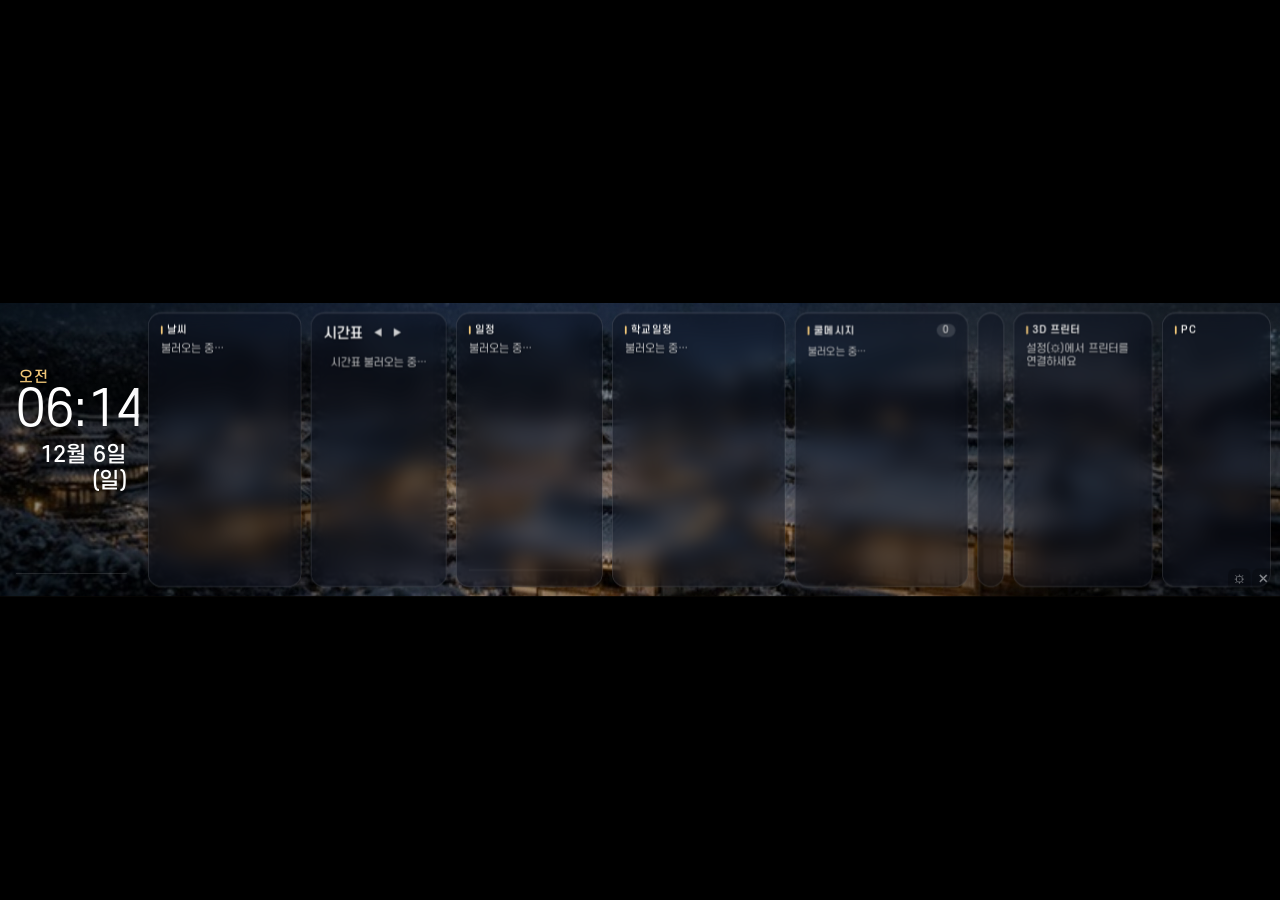
==== web/index.html @ 351d7e96 "프린터 알림: 창 전체 깜빡임 Co-Authored-By: Claude Opus 5.5 <noreply@anthropic.com> Claude-Session: https://cla" ====
<!doctype html>
<html lang="ko">
<head>
<meta charset="utf-8">
<title>LESOWN Dashboard</title>
<link rel="icon" href="icon.png">
<style>
  :root {
    /* 월별 테마 색은 JS가 덮어쓴다 (기본: 가을) */
    --accent: #f4a259; --accent2: #e76f51;
    --text: #ffffff; --muted: rgba(255, 255, 255, .80); --line: rgba(255, 255, 255, .16);
    --glass: rgba(24, 16, 10, .50); --glass-strong: rgba(24, 16, 10, .58);
    --ok: #9ad37b; --warn: #f6c453; --bad: #ef7b6b;
  }
  @font-face { font-family: "SCDream"; src: url("fonts/S-CoreDream-3Light.woff") format("woff"); font-weight: 100 300; }
  @font-face { font-family: "SCDream"; src: url("fonts/S-CoreDream-4Regular.woff") format("woff"); font-weight: 400; }
  @font-face { font-family: "SCDream"; src: url("fonts/S-CoreDream-5Medium.woff") format("woff"); font-weight: 500 900; }
  * { box-sizing: border-box; margin: 0; padding: 0; }
  html, body { width: 100%; height: 100%; overflow: hidden; background: #000; color: var(--text);
    font-family: "SCDream", "Malgun Gothic", sans-serif; user-select: none; }
  #stage { position: absolute; left: 0; top: 0; width: 1920px; height: 440px; overflow: hidden; background: #1a120c; transform-origin: 0 0; }
  /* 세로 모드 (440×1920): 패널을 위에서 아래로 */
  body.portrait #stage { width: 440px; height: 1920px; }
  body.portrait #root { flex-direction: column; height: 1920px; }
  body.portrait #clock { padding: 24px 16px 52px; --w: 420; }
  body.portrait #tt { --w: 640; }
  body.portrait #bg::after { background: linear-gradient(180deg, rgba(0,0,0,.45), rgba(0,0,0,.15) 40%, rgba(0,0,0,.15) 60%, rgba(0,0,0,.45)); }
  #bg { position: absolute; inset: 0; background-size: cover; background-position: center; transition: opacity 1.2s, filter 90s linear; }
  #bg::after { content: ""; position: absolute; inset: 0;
    background: linear-gradient(90deg, rgba(0,0,0,.45), rgba(0,0,0,.15) 40%, rgba(0,0,0,.15) 60%, rgba(0,0,0,.45)); }
  #root { position: relative; display: flex; height: 440px; padding: 14px; gap: 14px; }
  #root > .panel { flex: var(--w, 1) 1 0; container-type: inline-size; }
  #clock { --w: 330; } #weather { --w: 380; } #tt { --w: 330; } #eventsPanel { --w: 360; } #school { --w: 440; } #msg { --w: 440; } #msg.empty { --w: 150; } #apps { --w: 40; flex-grow: 0 !important; flex-basis: 40px !important; padding: 6px 0 30px !important; } #pc { --w: 248; } #printer { --w: 340; }
  #root > .panel.off, #root > .panel.nott { display: none; }
  /* 우상단 고정 버튼 (설정·종료) */
  #topbar { position: absolute; bottom: 8px; right: 8px; z-index: 6; display: flex; gap: 2px; }
  #topbar button { all: unset; cursor: pointer; width: 34px; height: 34px; text-align: center; line-height: 34px; border-radius: 10px;
    font-size: 17px; color: var(--text); background: rgba(0,0,0,.45); opacity: .5; }
  #topbar button:hover { opacity: 1; background: rgba(0,0,0,.6); }
  #topbar #closeBtn:hover { color: var(--bad); }
  body.detail #topbar { display: none; }
  /* 시계 아래 PC 한 줄 */
  #pcMini { position: absolute; left: 10px; right: 18px; bottom: 12px; padding-top: 8px; border-top: 1px solid var(--line); font-size: 15px; color: var(--muted); display: flex; gap: 12px;
    white-space: nowrap; overflow: hidden; cursor: pointer; font-variant-numeric: tabular-nums; }
  #pcMini b { color: var(--text); font-weight: 500; }
  /* 메시지 패널 */
  #msgList { flex: 1; min-height: 0; overflow: hidden; }
  .mi { padding: 8px 0 8px 14px; border-bottom: 1px solid var(--line); position: relative; }
  .mi.read { opacity: .6; }
  .mi.unread::before { content: ''; position: absolute; left: 0; top: 16px; width: 7px; height: 7px; border-radius: 50%; background: var(--accent); box-shadow: 0 0 8px var(--accent); }
  .mi .h { display: flex; justify-content: space-between; font-size: 14px; color: var(--muted); }
  .mi .h b { color: var(--accent); font-weight: 500; overflow: hidden; text-overflow: ellipsis; white-space: nowrap; min-width: 0; margin-right: 8px; }
  .mi .h span { flex: none; }
  .mi .b { font-size: 18px; margin-top: 2px; overflow: hidden; display: -webkit-box; -webkit-line-clamp: 2; -webkit-box-orient: vertical; }
  .badge { background: var(--accent); color: #1a120c; border-radius: 999px; padding: 1px 9px; font-size: 14px; font-weight: 600; }
  .badge.zero { background: rgba(255,255,255,.14); color: var(--muted); }
  #msgEmpty { color: var(--muted); font-size: 15px; line-height: 1.6; }
  /* 바로가기: 가는 세로 띠에 아이콘만 */
  #appsList { flex: 1; display: flex; flex-direction: column; justify-content: space-evenly; align-items: center; gap: 2px; }
  #appsList button { all: unset; cursor: pointer; width: 36px; height: 36px; border-radius: 10px; display: grid; place-items: center; position: relative;
    transition: transform .15s, background .15s; }
  #appsList button:hover { background: rgba(255,255,255,.12); }
  #appsList button:active { transform: scale(.9); }
  #appsList button.miss { opacity: .35; }
  #appsList img { width: 30px; height: 30px; image-rendering: auto; filter: drop-shadow(0 2px 4px rgba(0,0,0,.35)); }
  #appsList .badge2 { width: 30px; height: 30px; border-radius: 8px; display: grid; place-items: center; font-size: 15px; font-weight: 600;
    box-shadow: 0 2px 6px rgba(0,0,0,.35); }
  #appsList button.go::after { content: ""; position: absolute; inset: 4px; border-radius: 12px; border: 2px solid var(--accent); opacity: 0; animation: appgo .7s ease-out; }
  @keyframes appgo { 0% { opacity: 1; transform: scale(.8); } 100% { opacity: 0; transform: scale(1.15); } }
  body.portrait #apps { flex-basis: 40px !important; padding: 0 14px !important; }
  body.portrait #appsList { flex-direction: row; }
  #appToast { position: absolute; left: 50%; bottom: 18px; transform: translateX(-50%); z-index: 61; background: rgba(20,14,10,.9); color: var(--text);
    border: 1px solid var(--line); border-radius: 10px; padding: 8px 16px; font-size: 17px; display: none; }
  #appToast.on { display: block; }
  #root > .panel { transition: flex-grow .6s ease; }
  /* 안읽은 쪽지가 없으면 좁게: 봉투 아이콘과 '없음'만 */
  #msg.empty #msgList { display: flex; align-items: center; justify-content: center; }
  #msg.empty #msgEmpty { text-align: center; font-size: 16px; }
  #msg.empty #msgEmpty .ic { display: block; font-size: 40px; opacity: .5; margin-bottom: 6px; }
  #msg.empty #msgBadge { display: none; }
  .panel { background: var(--glass); backdrop-filter: blur(14px) saturate(120%); -webkit-backdrop-filter: blur(14px) saturate(120%);
    border: 1px solid var(--line); border-radius: 20px; padding: 16px 18px; overflow: hidden; box-shadow: inset 0 1px 0 rgba(255,255,255,.10), 0 10px 32px rgba(0,0,0,.28);
    display: flex; flex-direction: column; min-width: 0; text-shadow: 0 1px 2px rgba(0,0,0,.45); }
  .ptitle { font-size: 17px; color: var(--muted); letter-spacing: .08em; margin-bottom: 10px;
    display: flex; justify-content: space-between; align-items: center; gap: 8px; white-space: nowrap; }
  .ptitle > :first-child { overflow: hidden; text-overflow: ellipsis; min-width: 0; flex: 0 1 auto; }
  .ptitle > :last-child { flex: none; }
  .ptitle .k { text-transform: uppercase; color: var(--text); font-weight: 500; padding-left: 10px; position: relative; }
  .ptitle .k::before { content: ''; position: absolute; left: 0; top: 3px; bottom: 3px; width: 3px; border-radius: 2px; background: var(--accent); }
  .err { color: var(--warn); font-size: 18px; line-height: 1.5; }
  .muted { color: var(--muted); }

  /* 시계 — 패널 없이 배경 위에 */
  #clock { background: none; border: 0; box-shadow: none; backdrop-filter: none; -webkit-backdrop-filter: none;
    justify-content: center; padding: 10px 18px 52px 10px; text-shadow: 0 2px 18px rgba(0,0,0,.55); }
  #ampm { font-size: 22px; color: var(--accent); font-weight: 500; letter-spacing: .12em; margin: 4px 0 2px 4px; }
  #time { font-size: 120px; font-weight: 400; line-height: .95; letter-spacing: -1px; white-space: nowrap; font-variant-numeric: tabular-nums; text-shadow: 0 3px 24px rgba(0,0,0,.75), 0 1px 2px rgba(0,0,0,.6); }
  #time span { font-size: 30px; font-weight: 400; color: var(--accent); margin-left: 8px; letter-spacing: 0; }
  #dayBar { margin-top: 10px; height: 4px; border-radius: 2px; background: rgba(255,255,255,.14); overflow: hidden; width: 86%; margin-left: auto; }
  #dayBar i { display: block; height: 100%; width: 0; background: linear-gradient(90deg, var(--accent), #fff3); transition: width 1s linear; }
  #dayTxt { font-size: 15px; color: var(--muted); margin-top: 5px; text-align: right; }
  #date { font-size: 32px; margin-top: 14px; font-weight: 500; text-align: right; }

  /* 날씨 */
  .wnow { display: flex; align-items: center; gap: 14px; }
  .wicon { font-size: 74px; line-height: 1; filter: drop-shadow(0 4px 10px rgba(0,0,0,.3)); }
  .wtemp { font-size: 76px; font-weight: 300; letter-spacing: -2px; }
  .wdesc { font-size: 18px; color: var(--muted); line-height: 1.6; white-space: nowrap; }
  .wdesc b { color: var(--text); font-weight: 600; font-size: 23px; }
  .wmeta { display: grid; grid-template-columns: repeat(4, 1fr); gap: 6px; margin: 8px 0 6px; }
  .wmeta div { background: rgba(255,255,255,.06); border-radius: 10px; padding: 6px 4px; text-align: center; font-size: 15px; color: var(--muted); }
  .wmeta b { display: block; color: var(--text); font-size: 19px; font-weight: 600; margin-top: 2px; }
  .hourly { display: grid; grid-template-columns: repeat(6, 1fr); text-align: center; font-size: 17px; color: var(--muted);
    padding: 8px 0 10px; border-top: 1px solid var(--line); row-gap: 2px; }
  .hourly .i { font-size: 25px; margin: 3px 0; }
  .hourly .t { color: var(--text); font-size: 19px; }
  .hourly .pn { color: #8ac4ff; font-size: 14px; line-height: 1; margin-top: 2px; }
  #printer .prcamw { position: relative; border-radius: 12px; overflow: hidden; background: rgba(0,0,0,.35); aspect-ratio: 16 / 9; margin-bottom: 8px; }
  #printer img.prcam { width: 100%; height: 100%; object-fit: cover; display: block; }
  #printer img.prcam:not([src]) { visibility: hidden; }
  .prcamwait { position: absolute; inset: 0; display: grid; place-items: center; color: var(--muted); font-size: 15px; text-align: center; padding: 8px; }
  #printer.nocam { --w: 250; }
  #printer.nocam #prbody { flex: 1; min-height: 0; display: flex; flex-direction: column; align-items: center; text-align: center; gap: 4px; }
  .prn { font-size: 17px; line-height: 1.3; max-width: 100%; display: -webkit-box; -webkit-line-clamp: 2; -webkit-box-orient: vertical; overflow: hidden; word-break: keep-all; min-height: 2.6em; }
  .prring { position: relative; width: 150px; height: 150px; margin: 2px 0; flex: none; }
  .prring svg { width: 100%; height: 100%; transform: rotate(-90deg); }
  .prring circle { fill: none; stroke-width: 11; }
  .prring .bg { stroke: rgba(255,255,255,.12); }
  .prring .fg { stroke: var(--accent); stroke-linecap: round; transition: stroke-dashoffset 1s ease; filter: drop-shadow(0 0 6px var(--accent)); }
  .prring .fg.pause { stroke: var(--muted); filter: none; }
  .prring .c { position: absolute; inset: 0; display: flex; flex-direction: column; align-items: center; justify-content: center; }
  .prring .c b { font-size: 44px; font-weight: 600; line-height: 1; } .prring .c b span { font-size: 20px; margin-left: 2px; color: var(--muted); }
  .prring .c i { font-style: normal; font-size: 14px; color: var(--muted); margin-top: 6px; }
  .prt { font-size: 16px; color: var(--muted); line-height: 1.25; } .prt b { font-size: 24px; color: var(--text); font-weight: 600; }
  .prt small { display: block; font-size: 14px; }
  .prn.perr { color: #f3b46b; font-size: 14px; }
  .prring .c em { font-style: normal; font-size: 24px; color: var(--muted); }
  .prst { display: inline-flex; align-items: center; gap: 6px; font-size: 15px; padding: 3px 12px; border-radius: 99px; background: rgba(255,255,255,.08); color: var(--text); }
  .prst i { width: 8px; height: 8px; border-radius: 50%; background: var(--muted); }
  .prst.running i { background: #6fd48a; box-shadow: 0 0 8px #6fd48a; animation: prpulse 1.6s ease-in-out infinite; }
  .prst.pause i { background: #f3c04f; } .prst.failed i { background: #ef7b6b; } .prst.finish i { background: var(--accent); }
  @keyframes prpulse { 50% { opacity: .35; } }
  .prchips { display: flex; gap: 6px; width: 100%; margin-top: auto; }
  .prchips span { flex: 1; background: rgba(255,255,255,.07); border: 1px solid var(--line); border-radius: 10px; padding: 5px 4px; font-size: 13px; color: var(--muted); display: flex; flex-direction: column; }
  .prchips b { font-size: 19px; color: var(--text); font-weight: 600; } .prchips small { font-size: 12px; color: var(--muted); font-weight: 400; }
  .prname { font-size: 17px; white-space: nowrap; overflow: hidden; text-overflow: ellipsis; }
  .prbar { height: 8px; border-radius: 4px; background: rgba(255,255,255,.12); overflow: hidden; margin: 6px 0; }
  .prbar i { display: block; height: 100%; background: var(--accent); }
  .prline { font-size: 17px; color: var(--muted); } .prline b { color: var(--text); font-size: 22px; }
  .prtemp { font-size: 15px; color: var(--muted); margin-top: 4px; } .prtemp b { color: var(--text); }
  .wrain { margin: 4px 0; padding: 9px 10px; border-radius: 12px; background: rgba(90,160,255,.18); border: 1px solid rgba(138,196,255,.45);
    color: #cfe6ff; font-size: 20px; font-weight: 700; text-align: center; white-space: nowrap; overflow: hidden; text-overflow: ellipsis; }
  .hourly .pb { height: 3px; margin: 6px 10px 0; border-radius: 2px; background: rgba(255,255,255,.10); overflow: hidden; }
  .hourly .pb i { display: block; height: 100%; background: #8ac4ff; }
  .sun { display: flex; justify-content: space-between; font-size: 15px; color: var(--muted); padding: 6px 2px 0; }
  .sun b { color: var(--text); font-weight: 500; }
  .daily { display: grid; grid-template-columns: repeat(7, 1fr); gap: 2px; text-align: center; font-size: 15px; line-height: 1.3; padding-top: 8px; border-top: 1px solid var(--line); color: var(--muted); }
  .daily .i { font-size: 20px; margin: 2px 0; }
  .daily .tt { font-size: 14px; white-space: nowrap; letter-spacing: -.3px; }
  .daily .pp { display: none; }
  .hi { color: #ffb38a; } .lo { color: #a9cdf5; } .pp { color: var(--muted); font-size: 14px; }

  /* 시간표 */
  #ttHead { display: flex; flex-wrap: wrap; align-items: center; gap: 4px 10px; margin-bottom: 8px; }
  #ttName { font-size: 23px; font-weight: 600; white-space: nowrap; overflow: hidden; text-overflow: ellipsis; flex: 0 1 auto; min-width: 0; }
  #ttNav { display: flex; align-items: center; gap: 2px; }
  #ttNav button { all: unset; cursor: pointer; font-size: 14px; color: var(--muted); width: 30px; height: 30px; text-align: center; line-height: 30px; border-radius: 8px; }
  #ttNav button:hover { background: rgba(255,255,255,.12); color: var(--text); }
  #ttNav button[hidden] { display: none; }
  #ttNav #ttToday { width: auto; padding: 0 10px; font-size: 15px; color: #1a120c; background: var(--accent); font-weight: 500; margin-left: 4px; }
  #ttWeek { font-size: 17px; color: var(--muted); white-space: nowrap; }
  #ttWeek.other { color: var(--accent); }
  #ttDays { flex-basis: 100%; display: flex; justify-content: space-between; gap: 2px; }
  #ttDays button { all: unset; cursor: pointer; font-size: 17px; width: 32px; height: 30px; text-align: center; line-height: 30px;
    border-radius: 8px; color: var(--muted); }
  #ttDays button.today { color: var(--accent); }
  #ttDays button.sel { background: rgba(255,255,255,.14); color: var(--text); font-weight: 600; }
  #ttList { display: grid; grid-template-rows: repeat(8, 1fr); gap: 4px; flex: 1; min-height: 0; }
  .slot { position: relative; border-radius: 9px; padding: 0 10px; background: rgba(255,255,255,.05); overflow: hidden; min-height: 0;
    border: 1px solid transparent; display: flex; flex-direction: row; align-items: center; gap: 10px; min-width: 0; }
  .slot .no { font-size: 15px; color: var(--muted); white-space: nowrap; flex: none; width: 44px; }
  .slot .no small { display: none; }
  .slot .sj { font-size: 21px; font-weight: 600; white-space: nowrap; overflow: hidden; text-overflow: ellipsis; flex: 1 1 auto; min-width: 0; }
  .slot .rm { font-size: 15px; color: var(--muted); white-space: nowrap; overflow: hidden; text-overflow: ellipsis; flex: 0 1 auto; max-width: 45%; margin-left: auto; }
  .slot.free .sj { color: var(--muted); font-weight: 400; font-size: 17px; }
  .slot.class { background: rgba(255,255,255,.10); }
  .slot.class .sj { color: var(--text); }
  .slot.event { background: rgba(243,216,181,.08); } .slot.event .sj { color: #f3d8b5; } .slot.event .rm { color: var(--accent); }
  .slot.proctor { background: rgba(255,255,255,.16); box-shadow: inset 3px 0 0 var(--accent); } .slot.proctor .sj { color: var(--text); font-weight: 500; } .slot.proctor .rm { color: var(--accent); }
  .slot.exam { background: rgba(255,255,255,.05); } .slot.exam .sj { color: var(--muted); } .slot.exam .rm { color: var(--muted); }
  .slot.holiday .sj { font-size: 17px; color: #f3b5a5; }
  .slot.duty, .slot.dangyeo, .slot.sub, .slot.swap { background: rgba(244,162,89,.16); }
  .slot.moved .sj { color: var(--muted); } .slot.moved .rm { color: var(--accent); }
  .slot.absent { background: rgba(239,123,107,.16); } .slot.absent .sj { font-size: 16px; }
  .slot.lunch { background: rgba(255,255,255,.03); }
  .slot.lunch.dutyon { background: rgba(244,162,89,.16); }
  .slot.now { border-color: var(--accent); box-shadow: 0 0 0 1px var(--accent) inset, 0 0 18px rgba(244,162,89,.25); }
  .slot .prog { position: absolute; left: 0; right: 0; bottom: 0; height: 3px; background: rgba(255,255,255,.08); }
  .slot .prog i { display: block; height: 100%; background: var(--accent); }
  .slot.class::before, .slot.sub::before { content: ""; position: absolute; left: 0; top: 6px; bottom: 6px; width: 3px; border-radius: 2px; background: var(--accent); opacity: .8; }
  .slot.class, .slot.sub { padding-left: 13px; }
  .slot.past { opacity: .62; }
  #ttFoot span { white-space: nowrap; overflow: hidden; text-overflow: ellipsis; }
  #ttFoot { margin-top: 6px; font-size: 15px; align-items: center; overflow: hidden; color: var(--muted); display: flex; gap: 12px; min-height: 18px; }
  #ttFoot .live { color: var(--accent); font-weight: 600; }
  #ttPick { flex: 1; display: flex; flex-direction: column; gap: 10px; justify-content: center; align-items: center; }
  #ttPick select { font-size: 20px; padding: 6px 10px; border-radius: 8px; background: rgba(0,0,0,.4); color: var(--text); border: 1px solid var(--line); }

  /* 일정 */
  #events, #schoolList { overflow: hidden; flex: 1; min-height: 0; }
  .day { font-size: 15px; color: var(--accent); margin: 10px 0 2px; font-weight: 600; letter-spacing: .05em; }
  .day:first-child { margin-top: 0; }
  .ev { display: flex; gap: 10px; padding: 6px 0; font-size: 20px; align-items: baseline; }
  .ev + .ev { border-top: 1px solid var(--line); }
  .ev .t { color: var(--muted); font-size: 17px; min-width: 44px; font-variant-numeric: tabular-nums; }
  .ev .n { flex: 1; overflow: hidden; text-overflow: ellipsis; white-space: nowrap; }
  .ev.now .n { color: var(--accent); font-weight: 600; }
  .ev.past { opacity: .55; }
  .ev.local .n::before { content: '✎ '; color: var(--accent); font-size: 13px; }
  .ev .tag { flex: none; font-size: 12px; color: var(--muted); border: 1px solid var(--line); border-radius: 6px; padding: 1px 6px; max-width: 80px; overflow: hidden; text-overflow: ellipsis; white-space: nowrap; }
  .ev.academic .tag { color: var(--accent); border-color: rgba(244,162,89,.4); }

  /* PC */
  .ring-row { display: grid; grid-template-columns: 1fr 1fr; gap: 8px 6px; justify-items: center; }
  .ring { position: relative; width: 100%; max-width: 104px; aspect-ratio: 1 / 1; }
  .ring svg { transform: rotate(-90deg); width: 100%; height: 100%; display: block; }
  .ring .v { position: absolute; inset: 0; display: flex; flex-direction: column; align-items: center; justify-content: center; }
  .ring .v b { font-size: 19px; font-variant-numeric: tabular-nums; }
  .ring .v span { font-size: 13px; color: var(--muted); }
  #pcbody { display: flex; flex-direction: column; flex: 1; min-height: 0; }
  .net { margin-top: 8px; padding-top: 8px; flex: none; border-top: 1px solid var(--line); display: flex; justify-content: space-between; gap: 8px; font-size: 15px; color: var(--muted); line-height: 1.4; font-variant-numeric: tabular-nums; white-space: nowrap; }
  .net b { color: var(--text); font-weight: 600; }
  /* 시계 아래 오늘 요약 */
  #todayBox { margin-top: 18px; display: flex; flex-direction: column; gap: 8px; text-shadow: none; flex: 0 1 auto; min-height: 0; overflow: hidden; }
  .tchip { display: inline-flex; align-items: center; gap: 8px; align-self: flex-start; font-size: 18px; padding: 7px 18px 7px 14px; border-radius: 999px;
    background: rgba(0,0,0,.35); backdrop-filter: blur(8px); border: 1px solid var(--line); max-width: 100%; white-space: nowrap; overflow: hidden; text-overflow: ellipsis; }
  .tchip.hl { color: #1a120c; background: var(--accent); border-color: transparent; font-weight: 500; }
  .tchip b { font-weight: 600; }

  /* 미니 달력 */
  #cal { border-top: 1px solid var(--line); padding-top: 8px; margin-top: 6px; }
  #cal .mh { font-size: 15px; color: var(--muted); margin-bottom: 4px; display: flex; justify-content: space-between; }
  #cal .g { display: grid; grid-template-columns: repeat(7, 1fr); text-align: center; font-size: 15px; row-gap: 1px; }
  #cal .g span { position: relative; line-height: 21px; color: var(--text); opacity: .85; }
  #cal .g .wk { color: var(--muted); font-size: 14px; }
  #cal .g .sun { color: #f3a5a0; } #cal .g .sat { color: #a9cdf5; }
  #cal .g .out { opacity: .4; }
  #cal .g .td { background: var(--accent); color: #1a120c; border-radius: 6px; font-weight: 600; opacity: 1; }
  #cal .g .has::after { content: ""; position: absolute; left: 50%; bottom: 0; width: 4px; height: 4px; margin-left: -2px; border-radius: 50%; background: var(--accent); }

  /* PC 그래프 */
  .spark { margin-top: 8px; flex: 1 1 0; min-height: 0; display: flex; flex-direction: column; }
  .spark .lbl { display: flex; justify-content: space-between; font-size: 14px; color: var(--muted); margin-bottom: 2px; }
  .spark svg { display: block; width: 100%; flex: 1; min-height: 28px; height: auto; }

  /* 설정 */
  #modal { position: absolute; inset: 0; background: rgba(0,0,0,.55); display: none; align-items: center; justify-content: center; z-index: 60; }
  #modal.on { display: flex; }
  #modal .box { width: 520px; background: rgba(30,22,16,.92); border: 1px solid var(--line); border-radius: 18px; padding: 22px 24px; box-shadow: 0 20px 60px rgba(0,0,0,.5); }
  #modal h3 { font-size: 21px; font-weight: 600; margin-bottom: 8px; }
  #modal label { font-size: 16px; color: var(--muted); display: block; margin-bottom: 4px; }
  #modal .chk { display: flex; flex-wrap: wrap; gap: 6px 16px; margin: 2px 0 10px; }
  #modal .chk label { display: flex; align-items: center; gap: 6px; color: var(--text); font-size: 17px; margin: 0; cursor: pointer; }
  #modal .chk input { width: 20px; height: 20px; accent-color: var(--accent); }
  #modal .chk label.dis { opacity: .4; }
  #modal .dragonRow { display: flex; align-items: center; gap: 10px; margin: 2px 0 10px; }
  #modal .dragonRow select { width: auto; margin: 0; }
  #modal .dragonRow .hint { margin: 0; }
  #modal .dragonRow button { white-space: nowrap; flex: none; }
  #modal .dragonRow input[type=time] { font: inherit; font-size: 18px; padding: 5px 8px; border-radius: 10px; background: rgba(0,0,0,.4); color: var(--text); border: 1px solid var(--line); color-scheme: dark; }
  #modal .nchk { display: flex; align-items: center; gap: 6px; margin: 0; color: var(--text); font-size: 17px; }
  #modal .nchk input { width: 20px; height: 20px; accent-color: var(--accent); }
  /* 야간 모드: 화면 전체를 검게. 누르면 잠시 켜짐 */
  #pralert { position: absolute; inset: 0; z-index: 90; display: none; align-items: center; justify-content: center; background: rgba(12,4,2,.93); backdrop-filter: blur(6px); }
  #pralert.on { display: flex; }
  #pralert::before { content: ""; position: absolute; inset: 0; border: 10px solid var(--pa); animation: paflash 1.2s ease-in-out infinite; pointer-events: none; }
  #pralert.done { background: rgba(2,12,6,.93); } #pralert.done::before { opacity: .8; }
  #pralert { --pa: #ff6a4d; } #pralert.pause { --pa: #ffb020; } #pralert.done { --pa: #4fd27a; }
  #pralert .box { width: 100%; box-sizing: border-box; display: grid; grid-template-columns: auto 1fr auto; grid-template-rows: auto auto auto auto; column-gap: 34px; align-items: center; max-width: 1700px; padding: 0 40px; }
  #pralert .ic { grid-row: 1 / 5; width: 150px; height: 150px; border-radius: 50%; background: var(--pa); display: grid; place-items: center; font-size: 96px; font-weight: 700; color: #111; box-shadow: 0 0 60px var(--pa); animation: papulse 1.2s ease-in-out infinite; }
  #pralert.done .ic { animation: none; }
  #pralert .ttl, #pralert .nm, #pralert .why, #pralert .meta { grid-column: 2; min-width: 0; }
  #pralert .ttl { font-size: 64px; font-weight: 700; color: var(--pa); line-height: 1.1; text-shadow: 0 2px 10px rgba(0,0,0,.75); }
  #pralert .nm, #pralert .why, #pralert .meta { text-shadow: 0 1px 6px rgba(0,0,0,.7); }
  #pralert .nm { font-size: 30px; color: #fff; white-space: nowrap; overflow: hidden; text-overflow: ellipsis; margin-top: 6px; }
  #pralert .why { font-size: 26px; color: #ffd9cf; margin-top: 6px; } #pralert.done .why { color: #cdf3d8; }
  #pralert .meta { font-size: 22px; color: rgba(255,255,255,.7); margin-top: 8px; }
  #pralert button { all: unset; grid-row: 1 / 5; grid-column: 3; cursor: pointer; padding: 26px 48px; border-radius: 22px; background: var(--pa); color: #111; font-size: 34px; font-weight: 700; }
  #pralert::after { content: ""; position: absolute; inset: 0; background: var(--pa); opacity: 0; pointer-events: none; animation: pablink 1s steps(1, end) infinite; }
  #pralert.done::after { animation-duration: 1.6s; }
  #pralert .box { position: relative; z-index: 1; }
  @keyframes pablink { 50% { opacity: .38; } }
  @keyframes paflash { 50% { opacity: .15; } }
  @keyframes papulse { 50% { transform: scale(.92); opacity: .75; } }
  #night { position: absolute; inset: 0; z-index: 80; background: #000; display: none; cursor: pointer; }
  #night.on { display: block; }
  #setPanels label.ord { background: rgba(255,255,255,.06); border-radius: 10px; padding: 3px 4px; }
  #setPanels .mv { all: unset; cursor: pointer; font-size: 13px; color: var(--muted); width: 22px; height: 26px; text-align: center; line-height: 26px; border-radius: 6px; }
  #setPanels .mv:hover { background: rgba(255,255,255,.14); color: var(--text); }
  #modal .hint { font-size: 13px; color: var(--muted); margin: -6px 0 10px; }
  #modal .box { max-height: 416px; overflow: auto; width: 640px; padding: 16px 22px; }
  #modal select { width: 100%; font: inherit; font-size: 20px; padding: 8px 10px; border-radius: 10px; background: rgba(0,0,0,.4); color: var(--text); border: 1px solid var(--line); }
  #modal .btns { display: flex; justify-content: flex-end; gap: 8px; margin-top: 10px; }
  #modal button { font: inherit; font-size: 18px; padding: 8px 16px; border-radius: 10px; border: 1px solid var(--line); background: rgba(255,255,255,.08); color: var(--text); cursor: pointer; }
  #modal button.pri { background: var(--accent); color: #1a120c; border-color: transparent; font-weight: 600; }
  /* 패널이 좁아지면(모든 패널을 켠 경우 등) 글자·항목 축소 */
  @container (max-width: 430px) {
    .ptitle { font-size: 15px; }
    .wtemp { font-size: 54px; letter-spacing: -1px; } .wicon { font-size: 50px; } .wnow { gap: 10px; }
    .wdesc { font-size: 15px; line-height: 1.5; } .wdesc b { font-size: 18px; }
    .wmeta div { font-size: 13px; padding: 5px 2px; } .wmeta b { font-size: 16px; }
    .hourly { font-size: 14px; } .hourly .t { font-size: 16px; } .hourly .i { font-size: 20px; }
    .daily { font-size: 13px; padding-top: 5px; } .daily .i { font-size: 16px; } .daily .tt { font-size: 12px; }
    .hourly { padding: 6px 0 8px; } .hourly .pb { margin-top: 4px; }
    #wupd { font-size: 14px; } .wrain { font-size: 17px; padding: 7px 6px; }
  }
  @container (max-width: 340px) {
    #wupd { display: none; } .wmeta { gap: 2px; } .wmeta div { padding: 4px 1px; font-size: 12px; } .wmeta b { font-size: 15px; }
    .wtemp { font-size: 50px; } .wicon { font-size: 44px; } .wdesc { font-size: 14px; } .wdesc b { font-size: 16px; }
  }
  @container (max-width: 500px) {
    #ttName { font-size: 21px; } #ttWeek { font-size: 15px; }
    #ttFoot span:nth-child(n+3) { display: none; }   /* 좁으면 진행 안내·날짜만 */
  }
  @container (max-width: 230px) {
    .slot .rm { display: none; } #ttNav button { width: 24px; }
  }
  @container (max-width: 300px) {
    .ev { font-size: 16px; } .ev .t { font-size: 13px; min-width: 40px; }
    .mi .b { font-size: 16px; } .ring .v b { font-size: 17px; } .ring .v span { font-size: 12px; } .ring-row { gap: 6px 4px; }
    .spark .lbl { font-size: 12px; white-space: nowrap; gap: 6px; } .spark .lbl span { overflow: hidden; text-overflow: ellipsis; }
  }
</style>
<link rel="stylesheet" href="detail.css">
</head>
<body>
<div id="stage">
<div id="bg"></div>
<div id="topbar"><button id="gear" title="설정">⚙</button><button id="closeBtn" title="종료 (Esc)">✕</button></div>
<div id="modal"><div class="box">
  <h3>설정</h3>
  <label>화면 방향</label>
  <div class="chk" id="setOrient">
    <label><input type="radio" name="orient" value="landscape"> 가로 (1920×440)</label>
    <label><input type="radio" name="orient" value="portrait"> 세로 (440×1920)</label>
  </div>
  <label>화면에 표시할 항목 · 순서 (◀ ▶ 로 왼쪽/오른쪽 이동)</label>
  <div class="chk" id="setPanels">
    <label class="ord"><button type="button" class="mv" data-mv="-1">◀</button><input type="checkbox" value="weather"> 날씨<button type="button" class="mv" data-mv="1">▶</button></label>
    <label class="ord"><button type="button" class="mv" data-mv="-1">◀</button><input type="checkbox" value="tt"> 시간표<button type="button" class="mv" data-mv="1">▶</button></label>
    <label class="ord"><button type="button" class="mv" data-mv="-1">◀</button><input type="checkbox" value="events"> 일정<button type="button" class="mv" data-mv="1">▶</button></label>
    <label class="ord"><button type="button" class="mv" data-mv="-1">◀</button><input type="checkbox" value="school"> 학교일정<button type="button" class="mv" data-mv="1">▶</button></label>
    <label class="ord"><button type="button" class="mv" data-mv="-1">◀</button><input type="checkbox" value="msg"> 쿨메시지<button type="button" class="mv" data-mv="1">▶</button></label>
    <label class="ord"><button type="button" class="mv" data-mv="-1">◀</button><input type="checkbox" value="pc"> PC 상태<button type="button" class="mv" data-mv="1">▶</button></label>
    <label class="ord"><button type="button" class="mv" data-mv="-1">◀</button><input type="checkbox" value="printer"> 3D 프린터<button type="button" class="mv" data-mv="1">▶</button></label>
    <label class="ord"><button type="button" class="mv" data-mv="-1">◀</button><input type="checkbox" value="apps"> 바로가기<button type="button" class="mv" data-mv="1">▶</button></label>
  </div>
  <div class="hint" id="panelHint">시계 제외 최대 5개 + 바로가기 (바로가기는 가는 띠라 따로 셈)</div>
  <label>시계 아래 요약 (최대 4개)</label>
  <div class="chk" id="setSummary">
    <label><input type="checkbox" value="exam"> 학사일정(시험·행사)</label>
    <label><input type="checkbox" value="next"> 다음 수업</label>
    <label><input type="checkbox" value="duty"> 지도 배정</label>
    <label><input type="checkbox" value="weather"> 날씨 한 줄</label>
    <label><input type="checkbox" value="msg"> 쿨메시지 안읽음</label>
    <label><input type="checkbox" value="events"> 오늘 일정 수</label>
    <label><input type="checkbox" value="school"> 다음 학교일정</label>
  </div>
  <label for="setDragon">화면 보호 용 (잔상 방지)</label>
  <div class="dragonRow"><select id="setDragon"><option value="0">끄기</option><option value="5">5분마다</option><option value="10">10분마다</option><option value="20">20분마다</option><option value="30">30분마다</option><option value="60">1시간마다</option></select>
    <button type="button" id="dragonTest">지금 보기</button><span class="hint" id="dragonSrc"></span></div>
  <label>컴퓨터 켤 때 자동 실행</label>
  <div class="dragonRow"><label class="nchk"><input type="checkbox" id="autoStart"> Windows 시작 시 SUB모니터 자동 실행</label><span class="hint" id="autoHint"></span></div>
  <div class="dragonRow"><span>바로가기 아이콘</span><button type="button" id="appsRescan">컴퓨터에서 다시 찾기</button><span class="hint" id="appsHint"></span></div>
  <label for="kmaKey">기상청 인증키 (공공데이터포털 단기예보)</label>
  <div class="dragonRow"><input type="password" id="kmaKey" placeholder="비우면 Open-Meteo 날씨" style="flex:1;min-width:0"><span class="hint" id="kmaHint"></span></div>
  <label>3D 프린터 — 뱀부 계정 (출력 상태만, 카메라 없음)</label>
  <div class="dragonRow"><input id="bbAcc" placeholder="뱀부 계정 이메일" style="width:230px"><input type="password" id="bbPw" placeholder="비밀번호 (저장 안 함)" style="width:170px"><input id="bbCode" placeholder="메일 인증 코드" style="width:130px;display:none"><button type="button" id="bbLogin">로그인</button><span class="hint" id="bbHint"></span></div>
  <label>3D 프린터 — 같은 네트워크 직접 (카메라 포함 · 프린터 설정 → 네트워크)</label>
  <div class="dragonRow"><input id="prIp" placeholder="IP 예: 192.168.0.50" style="width:190px"><input type="password" id="prCode" placeholder="액세스 코드" style="width:140px"><input id="prSerial" placeholder="시리얼 번호" style="flex:1;min-width:0"></div>
  <label>날씨 효과</label>
  <div class="dragonRow"><label class="nchk"><input type="checkbox" id="wfxOn"> 사용</label>
    <select id="wfxKind"><option value="rain">비(부슬부슬)</option><option value="storm">뇌우</option><option value="snow">눈</option><option value="cloud">흐림</option><option value="fog">안개</option><option value="sunny">맑은 낮</option><option value="night">맑은 밤</option><option value="wind">바람</option></select>
    <button type="button" id="wfxTest">미리보기 (30초)</button></div>
  <label>야간 모드 (화면 끄기)</label>
  <div class="dragonRow"><label class="nchk"><input type="checkbox" id="nightOn"> 사용</label>
    <input type="time" id="nightStart"> ~ <input type="time" id="nightEnd"><span class="hint">꺼진 동안 화면을 누르면 5분간 켜짐</span></div>
  <label for="setTeacher">교사 선택</label>
  <select id="setTeacher"></select>
  <div class="btns"><button id="setReload">새로고침</button><button id="setCancel">취소</button><button class="pri" id="setSave">저장</button></div>
</div></div>
<div id="night" title="누르면 5분간 켜짐"></div>
<div id="pralert"><div class="box"><div class="ic"></div><div class="ttl"></div><div class="nm"></div><div class="why"></div><div class="meta"></div><button type="button" id="praOk">확인</button></div></div>
<div id="appToast"></div>
<div id="detail"><div class="dhead"><button id="dback">← 허브로</button><span id="dtitle"></span><span id="dclock"></span></div><div id="dbody"></div></div>
<div id="root">
  <section class="panel" id="clock">
    <div id="ampm"></div>
    <div id="time">--:--</div>
    <div id="date"></div>
    <div id="todayBox"></div>
    <div id="pcMini" title="PC 상태 자세히"></div>
  </section>

  <section class="panel" id="weather">
    <div class="ptitle"><span class="k" id="wname">날씨</span><span id="wupd"></span></div>
    <div id="wbody"><div class="muted">불러오는 중…</div></div>
  </section>

  <section class="panel" id="tt">
    <div id="ttHead">
      <span id="ttName">시간표</span>
      <div id="ttNav"><button data-wk="-1" title="이전 주">◀</button><span id="ttWeek"></span><button data-wk="1" title="다음 주">▶</button><button id="ttToday" hidden>오늘</button></div>
      <div id="ttDays"></div>
    </div>
    <div id="ttList"><div class="muted" style="grid-column:1/-1;align-self:center;text-align:center">시간표 불러오는 중…</div></div>
    <div id="ttFoot"></div>
  </section>

  <section class="panel" id="eventsPanel">
    <div class="ptitle"><span class="k">일정</span><span id="eupd"></span></div>
    <div id="events"><div class="muted">불러오는 중…</div></div>
    <div id="cal"></div>
  </section>

  <section class="panel" id="school">
    <div class="ptitle"><span class="k">학교일정</span><span id="schoolCnt"></span></div>
    <div id="schoolList" class="evlist"><div class="muted">불러오는 중…</div></div>
  </section>

  <section class="panel" id="msg">
    <div class="ptitle"><span class="k">쿨메시지</span><span id="msgBadge" class="badge zero">0</span></div>
    <div id="msgList"><div id="msgEmpty">불러오는 중…</div></div>
  </section>

  <section class="panel" id="apps" aria-label="바로가기"><div id="appsList"></div></section>
  <section class="panel" id="printer">
    <div class="ptitle"><span class="k">3D 프린터</span><span id="prState"></span></div>
    <div id="prbody"><div class="muted">설정(⚙)에서 프린터를 연결하세요</div></div>
  </section>
  <section class="panel" id="pc">
    <div class="ptitle"><span class="k">PC</span><span></span></div>
    <div id="pcbody"></div>
  </section>
</div>
</div>

<script>
const $ = id => document.getElementById(id);
const WD = ['일', '월', '화', '수', '목', '금', '토'];
const pad = n => String(n).padStart(2, '0');
const esc = x => String(x ?? '').replace(/[&<>"]/g, c => ({ '&': '&amp;', '<': '&lt;', '>': '&gt;', '"': '&quot;' }[c]));

/* ---------- 월별 배경 & 테마 ---------- */
const THEMES = {
  1:  ['한겨울', '#9cc3e6', 'rgba(10,18,30,.50)'],  2:  ['늦겨울', '#e6b8d0', 'rgba(22,16,28,.50)'],
  3:  ['초봄',   '#f2d16b', 'rgba(20,22,14,.32)'],  4:  ['봄',     '#f4a6c1', 'rgba(28,14,22,.30)'],
  5:  ['신록',   '#a8d672', 'rgba(12,22,12,.32)'],  6:  ['초여름', '#f6b860', 'rgba(24,18,10,.50)'],
  7:  ['한여름', '#6fd3cf', 'rgba(8,22,28,.50)'],   8:  ['늦여름', '#8fd694', 'rgba(8,20,14,.50)'],
  9:  ['초가을', '#f2c65c', 'rgba(26,20,8,.50)'],   10: ['가을',   '#f4a259', 'rgba(26,14,8,.32)'],
  11: ['늦가을', '#e0a66b', 'rgba(24,16,10,.50)'],  12: ['겨울밤', '#f2c879', 'rgba(10,14,26,.50)'],
};
let curMonth = 0;
function applyMonth() {
  const m = new Date().getMonth() + 1;
  if (m === curMonth) return;
  curMonth = m;
  const [name, accent, glass] = THEMES[m];
  const r = document.documentElement.style;
  r.setProperty('--accent', accent);
  r.setProperty('--glass', glass);
  $('bg').style.backgroundImage = `url("bg/${pad(m)}.jpg")`;
}

/* ---------- 과목명 축약: 4~6자, 기호로 끝나지 않게 ---------- */
// 예) "시험/학평 (종일)" → "시험/학평", "1차 정기시험 (2,3학년)" → "1차 정기시", "결강 (대강: 홍길동)" → "결강"
const SYM_END = /[^\p{L}\p{N}]+$/u;          // 끝의 기호·공백
const strip = t => t.replace(SYM_END, '');
function shortName(name, min = 4, max = 6) {
  let t = String(name || '').replace(/\s+/g, ' ').trim();
  const fixParen = x => { const o = x.lastIndexOf('('), c = x.lastIndexOf(')'); return o > c ? strip(x.slice(0, o)) : x; };
  if ([...t].length <= max) return fixParen(strip(t)) || t;
  const ch = [...t];
  // 1) min~max 사이에 있는 단어 경계(공백·기호) 중 가장 뒤에서 자르기
  let best = '';
  for (let i = max; i >= min; i--) {
    if (i < ch.length && /[^\p{L}\p{N}]/u.test(ch[i])) { best = fixParen(strip(ch.slice(0, i).join(''))); if ([...best].length >= min) break; best = ''; }
  }
  // 2) 없으면 max 에서 자르고 끝 기호 정리
  if (!best) best = fixParen(strip(ch.slice(0, max).join('')));
  // 3) 그래도 너무 짧으면 min 글자라도 (기호 정리)
  if ([...best].length < 2) best = strip(ch.slice(0, min).join('')) || ch.slice(0, min).join('');
  return best;
}

/* ---------- 시계 ---------- */
const PERIODS = [
  [1, '08:40', '09:30'], [2, '09:40', '10:30'], [3, '10:40', '11:30'], [4, '11:40', '12:30'],
  ['점심', '12:30', '13:30'], [5, '13:30', '14:20'], [6, '14:40', '15:30'], [7, '15:40', '16:30'],
];
const toMin = s => { const [h, m] = s.split(':').map(Number); return h * 60 + m; };
function tickClock() {
  const d = new Date(), h = d.getHours();
  $('time').innerHTML = `${pad(h % 12 || 12)}:${pad(d.getMinutes())}<span>${pad(d.getSeconds())}</span>`;
  $('ampm').textContent = h < 12 ? '오전' : '오후';
  $('date').textContent = `${d.getMonth() + 1}월 ${d.getDate()}일 (${WD[d.getDay()]})`;
  applyMonth();
  if (window.tickDetail) tickDetail(d);
}

/* ---------- 날씨 ---------- */
const WMO = {
  0: ['☀️', '맑음'], 1: ['🌤️', '대체로 맑음'], 2: ['⛅', '구름 조금'], 3: ['☁️', '흐림'], 45: ['🌫️', '안개'], 48: ['🌫️', '안개'],
  51: ['🌦️', '이슬비'], 53: ['🌦️', '이슬비'], 55: ['🌦️', '이슬비'], 61: ['🌧️', '비'], 63: ['🌧️', '비'], 65: ['🌧️', '강한 비'],
  66: ['🌧️', '어는 비'], 67: ['🌧️', '어는 비'], 71: ['🌨️', '눈'], 73: ['🌨️', '눈'], 75: ['❄️', '많은 눈'], 77: ['🌨️', '싸락눈'],
  80: ['🌦️', '소나기'], 81: ['🌧️', '소나기'], 82: ['⛈️', '강한 소나기'], 85: ['🌨️', '눈 소나기'], 86: ['🌨️', '눈 소나기'],
  95: ['⛈️', '뇌우'], 96: ['⛈️', '뇌우·우박'], 99: ['⛈️', '뇌우·우박'],
};
const wmo = (c, day = 1) => { const w = WMO[c] || ['❔', '-']; return (!day && c <= 1) ? ['🌙', w[1]] : w; };
const grade = (v, cut) => v == null ? '-' : v <= cut[0] ? '좋음' : v <= cut[1] ? '보통' : v <= cut[2] ? '나쁨' : '매우나쁨';
let weatherData = null, weatherName = '', schoolUrl = '';
const wetH = (d, i) => (d.hourly.weather_code[i] ?? 0) >= 51 || (d.hourly.precipitation_probability[i] ?? 0) >= 60;
function rainAlert(d) {   // 앞으로 12시간 비 예보: "15시부터 비 70%" / 지금 비 오면 "18시쯤 그침"
  if (!d || !d.hourly) return '';
  const h = d.hourly, now = new Date(); now.setMinutes(0, 0, 0);
  const i0 = h.time.findIndex(t => new Date(t) >= now); if (i0 < 0) return '';
  const raining = (d.current.weather_code ?? 0) >= 51, end = Math.min(h.time.length, i0 + 13), hr = i => new Date(h.time[i]).getHours();
  if (raining) { for (let i = i0 + 1; i < end; i++) if (!wetH(d, i)) return `${hr(i)}시쯤 그침`; return '12시간 계속 비'; }
  for (let i = i0 + 1; i < end; i++) if (wetH(d, i)) {
    let p = 0; for (let k = i; k < Math.min(end, i + 3); k++) p = Math.max(p, h.precipitation_probability[k] ?? 0);
    return `${hr(i)}시부터 비 ${p}%`;
  }
  return '';
}
async function loadWeather() {
  const d = await pywebview.api.get_weather();
  weatherData = d; if (window.onDataChange) onDataChange('weather');
  if (d.error) { $('wbody').innerHTML = `<div class="err">날씨 오류: ${esc(d.error)}</div>`; return; }
  $('wname').textContent = weatherName + (d.source ? ' · ' + d.source : '');
  const c = d.current, [ic, desc] = wmo(c.weather_code, c.is_day), air = d.air || {};
  if (window.updateWeatherFx) updateWeatherFx(c.weather_code, c.is_day, c.wind_speed_10m);   // 비·눈·구름 효과
  const nowH = new Date(); nowH.setMinutes(0, 0, 0);
  const idx = d.hourly.time.findIndex(t => new Date(t) >= nowH);
  let hourly = '';
  for (let i = idx + 1; i < idx + 13 && i + 1 < d.hourly.time.length; i += 2) {   // 12시간을 2시간씩: 두 시간 중 비 오는 쪽·높은 확률
    const hh = new Date(d.hourly.time[i]).getHours(), j = wetH(d, i + 1) && !wetH(d, i) ? i + 1 : i;
    const pop = Math.max(d.hourly.precipitation_probability[i] ?? 0, d.hourly.precipitation_probability[i + 1] ?? 0);
    hourly += `<div>${hh}시<div class="i">${wmo(d.hourly.weather_code[j], hh >= 6 && hh < 19)[0]}</div>
      <div class="t">${Math.round(d.hourly.temperature_2m[i])}°</div><div class="pn">${pop >= 30 ? pop + '%' : '&nbsp;'}</div><div class="pb"><i style="width:${pop}%"></i></div></div>`;
  }
  const daily = d.daily.time.slice(0, 7).map((t, i) => `<div>${i === 0 ? '오늘' : WD[new Date(t).getDay()]}
      <div class="i">${wmo(d.daily.weather_code[i])[0]}</div>
      <div class="tt"><span class="hi">${Math.round(d.daily.temperature_2m_max[i])}</span>/<span class="lo">${Math.round(d.daily.temperature_2m_min[i])}</span></div>
      <div class="pp">☔ ${d.daily.precipitation_probability_max[i] ?? 0}%</div></div>`).join('');
  const ra = rainAlert(d);   // 12시간 안에 비 예보가 있으면 습도·바람 줄 대신 크게
  $('wbody').innerHTML = `
    <div class="wnow"><div class="wicon">${ic}</div><div class="wtemp">${Math.round(c.temperature_2m)}°</div>
      <div class="wdesc"><b>${desc}</b><br>체감 ${Math.round(c.apparent_temperature)}°</div></div>
    ${ra ? `<div class="wrain">☔ ${ra}</div>` : `<div class="wmeta"><div>습도<b>${c.relative_humidity_2m}%</b></div><div>바람<b>${(c.wind_speed_10m / 3.6).toFixed(1)}m/s</b></div>
      <div>미세먼지<b>${grade(air.pm10, [30, 80, 150])}</b></div><div>초미세<b>${grade(air.pm2_5, [15, 35, 75])}</b></div></div>`}
    <div class="hourly">${hourly}</div><div class="daily">${daily}</div>`;
  $('wupd').textContent = d.daily.sunrise ? `🌅 ${d.daily.sunrise[0].slice(11)} · 🌇 ${d.daily.sunset[0].slice(11)}` : '';
}

/* ---------- 시간표 (사이트 엔진 데이터) ---------- */
let tt = null, ttSel = null, ttSelAt = 0, ttWeekSel = null, ttWeekAt = 0, ttWant = null, ttRetry = 0, ttPend = 0;   // ttWeekSel: 0-based, null=오늘 주차
async function loadTimetable() {
  if (ttWeekSel != null && Date.now() - ttWeekAt > 3 * 60 * 1000) ttWeekSel = null;   // 3분 뒤 오늘 주차로 복귀
  const r = await pywebview.api.get_timetable(ttWeekSel ?? -1);
  if (!r || !r.ready) {
    if (!tt) $('ttList').innerHTML = `<div class="muted" style="grid-column:1/-1;align-self:center;text-align:center">${esc(r && r.error ? r.error : '시간표 불러오는 중…')}</div>`;
    if (!tt || (r && r.pending)) { clearTimeout(ttPend); ttPend = setTimeout(loadTimetable, 3000); }   // 캐시 준비될 때까지
    return;
  }
  if (!r.teacher) { renderPicker(r.teachers); return; }
  tt = r; teacherList = r.teachers;
  $('tt').classList.toggle('nott', !!r.noTimetable);          // 교장·교감: 시간표 패널 숨김
  if (r.noTimetable) { renderTodayBox(); setTimeout(fitAll, 50); return; }
  renderTimetable();
  // 요청한 교사·주차가 아직 반영 안 됐으면(사이트 창이 3초 주기로 밀어줌) 잠시 뒤 다시
  const wantWeek = ttWeekSel ?? (r.currentWeek - 1);
  const mismatch = (r.week - 1 !== wantWeek) || (ttWant && r.teacher !== ttWant);
  if (mismatch && ttRetry < 8) { ttRetry++; setTimeout(loadTimetable, 2000); } else { ttRetry = 0; if (!mismatch) ttWant = null; }
}
let teacherList = [];
function renderPicker(teachers) {
  teacherList = teachers;
  $('ttName').textContent = '시간표';
  $('ttList').innerHTML = `<div id="ttPick" style="grid-column:1/-1;grid-row:1/-1"><div class="muted">교사가 설정되지 않았습니다</div>
    <button class="tchip hl" style="cursor:pointer;border:0;font:inherit" onclick="openSettings()">⚙ 교사 선택</button></div>`;
}
function changeWeek(delta) {
  if (!tt) return;
  const w = Math.max(0, Math.min(tt.totalWeeks - 1, (tt.week - 1) + delta));
  ttWeekSel = w === tt.currentWeek - 1 ? null : w; ttWeekAt = Date.now(); ttRetry = 0;
  loadTimetable();
}
let panelsOn = ['weather', 'tt', 'events', 'msg'], summaryOn = ['exam', 'next', 'duty', 'msg'], MAX_PANELS = 5;
const capPanels = l => { const o = l.filter(k => k !== 'apps').slice(0, MAX_PANELS); return l.includes('apps') ? [...o, 'apps'] : o; };   // 바로가기 띠는 개수에 안 셈 (최대 5 + 바로가기)
function applyPanels() {
  panelsOn = capPanels(panelsOn);
  ['weather', 'tt', 'eventsPanel', 'school', 'msg', 'pc', 'printer', 'apps'].forEach(id => { const k = id === 'eventsPanel' ? 'events' : id;
    $(id).classList.toggle('off', !panelsOn.includes(k)); $(id).style.order = !panelsOn.includes(k) ? 50 : k === 'apps' ? 40 : panelsOn.indexOf(k) + 1; });   // 바로가기 띠는 늘 맨 오른쪽
  renderEvents(); renderSchool(); renderTodayBox();
  setTimeout(fitAll, 50);
}
function limitChecks(box, max) {   // 체크 개수 제한: max 개가 되면 나머지는 비활성 (바로가기는 따로)
  const inputs = [...box.querySelectorAll('input[type=checkbox]')].filter(i => i.value !== 'apps');
  const n = inputs.filter(i => i.checked).length;
  inputs.forEach(i => { i.disabled = !i.checked && n >= max; i.parentElement.classList.toggle('dis', i.disabled); });
}
let KMA_ON = false, PRINTER = {};
function openSettings() {
  const list = (tt && tt.teachers) || teacherList;
  const cur = tt ? tt.teacher : '';
  $('setTeacher').innerHTML = list.map(t => `<option ${t === cur ? 'selected' : ''}>${esc(t)}</option>`).join('');
  $('modal').querySelectorAll('.chk:not(#setSummary):not(#setOrient) input[type=checkbox]').forEach(i => i.checked = panelsOn.includes(i.value));
  const box = $('setPanels'), labs = [...box.querySelectorAll('label.ord')];
  const rank = l => { const v = l.querySelector('input').value, k = panelsOn.indexOf(v); return k < 0 ? 99 + labs.indexOf(l) : k; };
  labs.sort((a, b) => rank(a) - rank(b)).forEach(l => box.appendChild(l));
  $('setSummary').querySelectorAll('input').forEach(i => i.checked = summaryOn.includes(i.value));
  limitChecks($('modal').querySelector('.chk:not(#setSummary):not(#setOrient)'), MAX_PANELS); limitChecks($('setSummary'), 4);
  $('modal').querySelectorAll('input[name=orient]').forEach(i => i.checked = (document.body.classList.contains('portrait') ? 'portrait' : 'landscape') === i.value);
  $('wfxOn').checked = !window.WEATHER_FX || WEATHER_FX.on;
  const cl = PRINTER.mode === 'cloud';
  $('bbAcc').value = PRINTER.account || ''; $('bbPw').value = ''; $('bbCode').value = ''; $('bbCode').style.display = 'none';
  $('bbHint').textContent = cl ? `연결됨: ${PRINTER.name || PRINTER.serial}` : '';
  $('prIp').value = cl ? '' : PRINTER.ip || ''; $('prSerial').value = cl ? '' : PRINTER.serial || ''; $('prCode').value = ''; $('prCode').placeholder = PRINTER.ip ? '액세스 코드 (바꿀 때만)' : '액세스 코드';
  $('kmaKey').value = ''; $('kmaHint').textContent = KMA_ON ? '등록됨 (바꿀 때만 입력)' : '';
  $('autoStart').checked = !!AUTOSTART; $('autoHint').textContent = AUTOSTART ? '켜져 있음' : '';
  $('nightOn').checked = NIGHT.on; $('nightStart').value = NIGHT.start; $('nightEnd').value = NIGHT.end;
  $('setDragon').value = String(window.DRAGON_CFG ? DRAGON_CFG.min : 10);
  $('dragonSrc').textContent = window.DRAGON_CFG && DRAGON_CFG.video ? '영상 용 사용 중 · exe 옆에 dragon.mp4(초록 배경)를 두면 그 영상으로 바뀜' : '그림 용';
  $('modal').classList.add('on');
  checkNight();
}
/* 배경 밝기 4단계 (배경 사진만 조절, 글자색은 그대로): 밤 · 아침 · 낮 · 저녁 */
const BG_LIGHT = [[0, 6, .5, '밤'], [6, 9, .78, '아침'], [9, 17, 1, '낮'], [17, 20, .72, '저녁'], [20, 24, .5, '밤']];
function applyBgLight() {
  const h = new Date().getHours(), seg = BG_LIGHT.find(([a, b]) => h >= a && h < b);
  $('bg').style.filter = `brightness(${seg[2]}) saturate(${seg[2] < .6 ? .85 : 1})`;
}
/* 야간 모드: NIGHT.start ~ NIGHT.end (자정을 넘겨도 됨) 동안 검은 화면 */
let AUTOSTART = false;
let NIGHT = { on: true, start: '22:00', end: '08:00' }, nightWakeUntil = 0;
function inNight() {
  if (!NIGHT.on) return false;
  const m = s => { const [h, mi] = String(s).split(':').map(Number); return h * 60 + (mi || 0); };
  const now = new Date(), n = now.getHours() * 60 + now.getMinutes(), a = m(NIGHT.start), b = m(NIGHT.end);
  return a === b ? false : a < b ? (n >= a && n < b) : (n >= a || n < b);
}
function checkNight() {
  const on = inNight() && Date.now() > nightWakeUntil && !$('modal').classList.contains('on');
  $('night').classList.toggle('on', on);
  window.NIGHT_ON = on;   // 용 화면 보호도 쉬게
}
function closeSettings() { $('modal').classList.remove('on'); checkNight(); }
function renderTimetable() {
  if (!tt) return;
  // 다른 요일을 눌러봤다면 60초 뒤 오늘로 복귀
  if (ttSel && Date.now() - ttSelAt > 60000) ttSel = null;
  const day = ttSel || tt.today, data = tt.days[day];
  const isCurWeek = tt.week === tt.currentWeek;
  const isToday = isCurWeek && day === tt.today && WD[new Date().getDay()] === tt.today;
  $('ttName').textContent = tt.teacher;
  $('ttWeek').textContent = `${tt.week}주차${tt.tomorrow && !ttSel ? ' · 내일' : ''}`;
  $('ttWeek').className = isCurWeek ? '' : 'other';
  $('ttToday').hidden = isCurWeek;
  $('ttDays').innerHTML = ['월', '화', '수', '목', '금'].map(d =>
    `<button class="${d === day ? 'sel' : ''} ${d === tt.today ? 'today' : ''}" data-d="${d}">${d}</button>`).join('');
  $('ttDays').querySelectorAll('button').forEach(b => b.onclick = () => { ttSel = b.dataset.d; ttSelAt = Date.now(); renderTimetable(); });

  const nowMin = new Date().getHours() * 60 + new Date().getMinutes();
  const state = (s, e) => !isToday ? '' : nowMin >= toMin(e) ? 'past' : nowMin >= toMin(s) ? 'now' : '';
  let html = '';
  const pr = data.proctor && data.proctor.rows && data.proctor.rows.length ? data.proctor : null;
  const sched = pr ? pr.rows.map(r => { const m = (r.time || '').match(/(\d{1,2}:\d{2})\s*~\s*(\d{1,2}:\d{2})/); return [r.label, m ? m[1] : '00:00', m ? m[2] : '00:00', r]; }) : PERIODS;
  $('ttList').style.gridTemplateRows = pr ? `repeat(${sched.length}, 1fr)` : '';
  if (pr) sched.forEach(([label, s, e, r]) => {   // 시험일: 감독표 (사이트와 같은 시간·감독 배정)
    const st = state(s, e), duty = r.duties.length;
    const prog = st === 'now' ? `<div class="prog"><i style="width:${Math.round((nowMin - toMin(s)) / Math.max(1, toMin(e) - toMin(s)) * 100)}%"></i></div>` : '';
    html += `<div class="slot ${r.isBreak ? 'lunch' : duty ? 'proctor' : 'exam'} ${st}"><div class="no"><span>${esc(label)}<small> · ${s}</small></span></div>
      <div class="sj">${r.isBreak ? '점심시간' : duty ? `${esc(r.duties.join(', '))} 감독` : esc(r.area)}</div><div class="rm">${duty ? esc(r.area) : ''}</div>${prog}</div>`;
  });
  else PERIODS.forEach(([p, s, e]) => {
    if (p === '점심') {
      html += `<div class="slot lunch ${data.lunchDuty ? 'dutyon' : ''} ${state(s, e)}"><div class="no"><span>점심<small> · ${s}</small></span></div>
        <div class="sj">${data.lunchDuty ? '🍱 급식지도' : '점심시간'}</div><div class="rm">${data.lunchDuty ? '학생 식당' : ''}</div></div>`;
      return;
    }
    const c = data.periods[p - 1] || { type: 'free', subject: '공강', room: '' };
    const jido = data.jido.find(j => Number(j.period) === p);
    const asDuty = jido && c.type === 'free';
    const st = state(s, e);
    const main = asDuty ? '공강지도' : shortName(c.subject);
    const sub = jido ? shortName(jido.target) : shortName(c.room);
    const prog = st === 'now' ? `<div class="prog"><i style="width:${Math.round((nowMin - toMin(s)) / (toMin(e) - toMin(s)) * 100)}%"></i></div>` : '';
    html += `<div class="slot ${asDuty ? 'duty' : c.type} ${st}"><div class="no"><span>${p}교시<small> · ${s}</small></span></div>
      <div class="sj">${esc(main)}</div><div class="rm">${esc(sub)}</div>${prog}</div>`;
  });
  if ($('ttList')._h !== html) { $('ttList').innerHTML = html; $('ttList')._h = html; }

  const classes = data.periods.filter(c => ['class', 'sub', 'swap'].includes(c.type)).length;
  let live = '';
  if (isToday) {
    const nm = p => typeof p === 'number' ? p + '교시' : p === '점심' ? '점심' : p;
    for (const [p, s, e] of sched) {
      if (nowMin >= toMin(s) && nowMin < toMin(e)) { live = `${nm(p) === '점심' ? '점심시간' : nm(p)} · ${toMin(e) - nowMin}분 남음`; break; }
      if (nowMin < toMin(s)) { live = `다음 ${nm(p)}까지 ${toMin(s) - nowMin}분`; break; }
    }
  }
  if (window.onDataChange) onDataChange('timetable');
  $('ttFoot').innerHTML = `<span class="live">${live}</span><span>${tt.range}</span>${pr ? `<span>· 감독 ${pr.count}회</span>` : data.title ? `<span>· ${esc(data.title)}</span>` : `<span>· 수업 ${classes}시간</span>`}`;
  renderTodayBox();
}
function renderTodayBox() {
  const chips = [], now = new Date(), nowMin = now.getHours() * 60 + now.getMinutes(), today0 = new Date(now.toDateString());
  const d = tt && !tt.noTimetable ? tt.days[tt.today] : null, isToday = tt && WD[now.getDay()] === tt.today;
  for (const k of summaryOn) {
    if (k === 'exam' && d && d.title) chips.push(`<span class="tchip hl">📌 ${esc(d.title)}</span>`);
    if (k === 'next' && d) {
      if (isToday) {
        const next = PERIODS.find(([p, s]) => typeof p === 'number' && toMin(s) > nowMin && ['class', 'sub', 'swap', 'dangyeo'].includes((d.periods[p - 1] || {}).type));
        const exams = d.periods.map((c, i) => [i + 1, c]).filter(([, c]) => c && c.type === 'exam');
        const exLeft = exams.filter(([p]) => { const pr = PERIODS.find(x => x[0] === p); return pr && toMin(pr[2]) > nowMin; });
        const prRows = d.proctor && d.proctor.rows ? d.proctor.rows.filter(r => r.duties.length) : [];
        const tOf = r => ((r.time || '').match(/(\d{1,2}:\d{2})\s*~\s*(\d{1,2}:\d{2})/) || []);
        const nextDuty = prRows.find(r => tOf(r)[2] && toMin(tOf(r)[2]) > nowMin);
        if (d.proctor) {   // 시험일: 감독표 기준
          if (nextDuty) chips.push(`<span class="tchip hl">📝 ${toMin(tOf(nextDuty)[1]) <= nowMin ? '지금' : '다음'} 감독 <b>${esc(nextDuty.label)} ${esc(nextDuty.duties.join(', '))}</b> · ${tOf(nextDuty)[1]}</span>`);
          else chips.push(`<span class="tchip">📝 오늘 감독 ${prRows.length ? '모두 끝' : '없음'}</span>`);
        }
        else if (next) { const c = d.periods[next[0] - 1]; chips.push(`<span class="tchip">다음 수업 <b>${next[0]}교시 ${esc(shortName(c.subject))}</b> ${esc(shortName(c.room))} · ${next[1]}</span>`); }
        else if (exLeft.length) {   // 학평·정기고사 날: 남은 수업 없음 대신 시험 안내
          const lab = exLeft[0][1].subject, all = exams.length >= d.periods.length;
          chips.push(`<span class="tchip hl">📝 ${all ? `오늘 종일 <b>${esc(lab)}</b> · 16:30까지` : `<b>${exLeft[0][0]}교시 ${esc(lab)}</b> · ${exLeft.map(([p]) => p).join(',')}교시`}</span>`);
        }
        else if (nowMin < toMin('16:30')) chips.push(`<span class="tchip">오늘 남은 수업 없음</span>`);
      } else if (tt.tomorrow) {   // 일과 후: 내일 첫 수업(또는 첫 감독)
        const pr = d.proctor && d.proctor.rows ? d.proctor.rows.find(r => r.duties.length) : null;
        const fp = PERIODS.find(([p]) => typeof p === 'number' && ['class', 'sub', 'swap', 'dangyeo'].includes((d.periods[p - 1] || {}).type));
        if (pr) chips.push(`<span class="tchip">내일 첫 감독 <b>${esc(pr.label)} ${esc(pr.duties.join(', '))}</b> · ${(pr.time || '').split('~')[0]}</span>`);
        else if (fp) { const c = d.periods[fp[0] - 1]; chips.push(`<span class="tchip">내일 첫 수업 <b>${fp[0]}교시 ${esc(shortName(c.subject))}</b> ${esc(shortName(c.room))} · ${fp[1]}</span>`); }
        else chips.push(`<span class="tchip">내일 수업 없음</span>`);
      } else chips.push(`<span class="tchip">${tt.today}요일 시간표 (갱신 대기)</span>`);
    }
    if (k === 'duty' && d) { d.jido.forEach(j => chips.push(`<span class="tchip">🛡 ${j.period}교시 공강지도 · ${esc(j.target)}</span>`)); if (d.lunchDuty) chips.push(`<span class="tchip">🍱 점심 급식지도</span>`); }
    if (k === 'weather' && weatherData && weatherData.current) { const c = weatherData.current, [ic, ds] = wmo(c.weather_code, c.is_day); const pp = weatherData.daily && weatherData.daily.precipitation_probability_max ? weatherData.daily.precipitation_probability_max[0] : null, ra = rainAlert(weatherData);
      chips.push(`<span class="tchip${ra ? ' hl' : ''}">${ic} <b>${Math.round(c.temperature_2m)}°</b> ${ds}${ra ? ` · ☔ ${ra}` : pp != null ? ` · 비 ${pp}%` : ''}</span>`); }
    if (k === 'msg' && msgData.count) chips.push(`<span class="tchip hl">✉ 쿨메시지 안읽음 <b>${msgData.count}</b>건</span>`);
    if (k === 'events') { const todays = eventsCache.filter(e => e.source !== 'school' && e.source !== 'academic' && new Date(e.start) < new Date(today0.getTime() + 864e5) && (e.end ? new Date(e.end) : new Date(e.start)) > today0);
      const nx = todays.find(e => !e.all_day && new Date(e.start) > now);
      chips.push(`<span class="tchip">오늘 일정 <b>${todays.length}</b>건${nx ? ` · ${pad(new Date(nx.start).getHours())}:${pad(new Date(nx.start).getMinutes())} ${esc(nx.title)}` : ''}</span>`); }
    if (k === 'school') {
      const sch = eventsCache.filter(e => e.source === 'school' && (e.end ? new Date(e.end) : new Date(e.start)) > now);
      const nx = sch.find(e => new Date(e.start) >= today0) || sch[0];
      if (nx) { const s = new Date(nx.start), en = new Date(nx.end || nx.start), ongoing = s < today0; const last = new Date(en.getTime() - 864e5);
        chips.push(`<span class="tchip">🏫 ${ongoing ? `~${last.getMonth() + 1}/${last.getDate()}` : `${s.getMonth() + 1}/${s.getDate()}`} ${esc(nx.title)}</span>`); } }
  }
  $('todayBox').innerHTML = chips.slice(0, 4).join('');
}

/* ---------- 일정 ---------- */
let eventsCache = [], eventsErr = null;
async function loadEvents() {
  const r = await pywebview.api.get_events();
  if (r.error && !r.events) { $('events').innerHTML = `<div class="muted" style="font-size:17px;line-height:1.6">${esc(r.error)}</div>`; renderCal(); return; }
  eventsCache = r.events || []; eventsErr = r.error;
  renderEvents();
  const u = new Date(); $('eupd').textContent = `${pad(u.getHours())}:${pad(u.getMinutes())}`;
}
function renderEvents() {
  const now = new Date(), today0 = new Date(now.toDateString());
  const list = panelsOn.includes('school') ? eventsCache.filter(e => e.source !== 'school') : eventsCache;
  if (!list.length) { $('events').innerHTML = `<div class="muted">예정된 일정이 없습니다.</div>`; renderCal(); return; }
  let html = '', lastDay = '';
  for (const e of list) {
    const s = new Date(e.start), en = e.end ? new Date(e.end) : s;
    if (en <= today0) continue;
    const key = (s < today0 ? today0 : s).toDateString();
    if (key !== lastDay) {
      const diff = Math.round((new Date(key) - today0) / 864e5), k = new Date(key);
      html += `<div class="day">${diff === 0 ? '오늘' : diff === 1 ? '내일' : `${k.getMonth() + 1}/${k.getDate()} ${WD[k.getDay()]}`}</div>`;
      lastDay = key;
    }
    const cls = e.all_day ? '' : (now >= s && now < en ? 'now' : now >= en ? 'past' : '');
    const days = e.all_day ? Math.round((en - s) / 864e5) : 1, last = new Date(en.getTime() - 864e5);
    const title = days > 1 ? `${e.title} ~${last.getMonth() + 1}/${last.getDate()}` : e.title;
    html += `<div class="ev ${cls} ${e.local ? 'local' : ''} ${e.source || ''}"><span class="t">${e.all_day ? '종일' : `${pad(s.getHours())}:${pad(s.getMinutes())}`}</span>
      <span class="n">${esc(title)}</span>${e.tag ? `<small class="tag">${esc(e.tag)}</small>` : ''}</div>`;
  }
  if (eventsErr) html += `<div class="err" style="margin-top:8px;font-size:15px">일부 캘린더 오류</div>`;
  if ($('events')._h !== html) { $('events').innerHTML = html; $('events')._h = html; }   // 내용이 같으면 다시 그리지 않음
  renderCal(); renderSchool(); renderTodayBox();
  if (window.onDataChange) onDataChange('events');
}
function renderCal() {
  const now = new Date(), y = now.getFullYear(), m = now.getMonth();
  const first = new Date(y, m, 1), start = new Date(y, m, 1 - first.getDay());
  const has = new Set(eventsCache.map(e => new Date(e.start).toDateString()));
  let g = WD.map((w, i) => `<span class="wk ${i === 0 ? 'sun' : i === 6 ? 'sat' : ''}">${w}</span>`).join('');
  const weeks = Math.ceil((first.getDay() + new Date(y, m + 1, 0).getDate()) / 7);
  for (let i = 0; i < weeks * 7; i++) {
    const d = new Date(start); d.setDate(start.getDate() + i);
    const cls = [d.getMonth() !== m ? 'out' : '', d.getDay() === 0 ? 'sun' : d.getDay() === 6 ? 'sat' : '',
      d.toDateString() === now.toDateString() ? 'td' : '', has.has(d.toDateString()) ? 'has' : ''].join(' ');
    g += `<span class="${cls}">${d.getDate()}</span>`;
  }
  $('cal').innerHTML = `<div class="mh"><span>${y}년 ${m + 1}월</span></div><div class="g">${g}</div>`;
}

/* ---------- 학교일정 패널 (부서 일정 + 학사일정) ---------- */
function renderSchool() {
  if (!$('school') || $('school').classList.contains('off')) return;
  const now = new Date(), today0 = new Date(now.toDateString());
  const list = eventsCache.filter(e => e.source === 'school' || e.source === 'academic');
  const todayN = list.filter(e => { const s = new Date(e.start), en = e.end ? new Date(e.end) : s; return s < new Date(today0.getTime() + 864e5) && en > today0; }).length;
  $('schoolCnt').textContent = todayN ? `오늘 ${todayN}건` : '';
  if (!list.length) { $('schoolList').innerHTML = `<div class="muted">학교 일정 없음</div>`; return; }
  let html = '', lastDay = '';
  for (const e of list) {
    const s = new Date(e.start), en = e.end ? new Date(e.end) : s;
    if (en <= today0) continue;
    const key = (s < today0 ? today0 : s).toDateString();
    if (key !== lastDay) {
      const diff = Math.round((new Date(key) - today0) / 864e5), k = new Date(key);
      html += `<div class="day">${diff === 0 ? '오늘' : diff === 1 ? '내일' : `${k.getMonth() + 1}/${k.getDate()} ${WD[k.getDay()]}`}</div>`;
      lastDay = key;
    }
    const days = e.all_day ? Math.round((en - s) / 864e5) : 1, last = new Date(en.getTime() - 864e5);
    const title = days > 1 ? `${e.title} ~${last.getMonth() + 1}/${last.getDate()}` : e.title;
    html += `<div class="ev ${e.source}"><span class="t">${e.all_day ? '종일' : `${pad(s.getHours())}:${pad(s.getMinutes())}`}</span>
      <span class="n">${esc(title)}</span>${e.tag ? `<small class="tag">${esc(e.tag)}</small>` : ''}</div>`;
  }
  if ($('schoolList')._h !== html) { $('schoolList').innerHTML = html; $('schoolList')._h = html; }
}

/* ---------- PC ---------- */
const ring = (v, label, text) => {
  const R = 38, C = 2 * Math.PI * R, col = v < 60 ? 'var(--accent)' : v < 85 ? 'var(--warn)' : 'var(--bad)';
  return `<div class="ring"><svg viewBox="0 0 86 86"><circle cx="43" cy="43" r="${R}" fill="none" stroke="rgba(255,255,255,.1)" stroke-width="5"/>
    <circle cx="43" cy="43" r="${R}" fill="none" stroke="${col}" stroke-width="5" stroke-linecap="round"
      stroke-dasharray="${C}" stroke-dashoffset="${C * (1 - Math.min(v, 100) / 100)}" style="transition:stroke-dashoffset .6s"/></svg>
    <div class="v"><b>${text ?? Math.round(v) + '%'}</b><span>${label}</span></div></div>`;
};
const hist = { cpu: [], ram: [], gpu: [], disk: [], net: [] }, HN = 60;
let lastSys = null;
function spark(arr, max, color, Hh = 34) {
  if (arr.length < 2) return '<svg></svg>';
  const W = 200, step = W / (arr.length - 1), off = 0;
  const pts = arr.map((v, i) => `${(off + i * step).toFixed(1)},${(Hh - 2 - Math.min(v / max, 1) * (Hh - 4)).toFixed(1)}`);
  return `<svg viewBox="0 0 ${W} ${Hh}" preserveAspectRatio="none">
    <polygon points="${off},${Hh} ${pts.join(' ')} ${W},${Hh}" fill="${color}" opacity=".18"/>
    <polyline points="${pts.join(' ')}" fill="none" stroke="${color}" stroke-width="1.5" vector-effect="non-scaling-stroke"/></svg>`;
}
const speed = b => b > 1048576 ? (b / 1048576).toFixed(1) + 'MB/s' : (b / 1024).toFixed(0) + 'KB/s';
async function loadSystem() {
  const s = await pywebview.api.get_system();
  let h = '<div class="ring-row">' + ring(s.cpu, 'CPU') + ring(s.ram, 'RAM');
  h += s.gpu ? ring(s.gpu.load, `GPU ${Math.round(s.gpu.temp)}°`) : '';
  h += s.battery != null ? ring(s.battery, '배터리') : ring(s.disk, '디스크');
  h += '</div>';
  lastSys = s;
  hist.cpu.push(s.cpu); hist.ram.push(s.ram); hist.gpu.push(s.gpu ? s.gpu.load : 0); hist.disk.push(s.disk); hist.net.push(s.down + s.up);
  if (hist.cpu.length > HN) for (const k in hist) hist[k].shift();
  const nmax = Math.max(102400, ...hist.net);
  h += `<div class="spark"><div class="lbl"><span>CPU 2분</span><span>${Math.round(s.cpu)}%</span></div>${spark(hist.cpu, 100, 'var(--accent)')}</div>`;
  h += `<div class="spark"><div class="lbl"><span>네트워크</span><span>↓${speed(s.down)} ↑${speed(s.up)}</span></div>${spark(hist.net, nmax, '#a9cdf5')}</div>`;
  const up = s.uptime, ud = Math.floor(up / 86400), uh = Math.floor(up % 86400 / 3600), um = Math.floor(up % 3600 / 60);
  h += `<div class="net"><span>가동 <b>${ud ? ud + '일 ' : ''}${uh}시간 ${um}분</b></span><span>RAM <b>${s.ram_used}/${s.ram_total}GB</b></span></div>`;
  $('pcbody').innerHTML = h;
  $('pcMini').innerHTML = `<span>CPU <b>${Math.round(s.cpu)}%</b></span><span>RAM <b>${Math.round(s.ram)}%</b></span>${s.gpu ? `<span>GPU <b>${s.gpu.load}%</b></span>` : ''}<span>↓<b>${speed(s.down)}</b></span>`;
  if (window.onDataChange) onDataChange('system');
}

/* ---------- 메시지 (쿨메신저 등 알림) ---------- */
let msgData = { count: 0, items: [], source: 'none', error: '' };
const timeAgo = iso => { const m = Math.round((Date.now() - new Date(iso)) / 60000); return m < 1 ? '방금' : m < 60 ? `${m}분 전` : m < 1440 ? `${Math.floor(m / 60)}시간 전` : `${Math.floor(m / 1440)}일 전`; };
async function loadMessages() {
  msgData = await pywebview.api.get_messages() || msgData;
  renderMessages();
  if (window.onDataChange) onDataChange('messages');
}
/* 3D 프린터 (뱀부랩) */
let prData = { configured: false }, prFrame = '';
const PR_STATE = { IDLE: '대기', PREPARE: '준비 중', RUNNING: '출력 중', PAUSE: '일시정지', FINISH: '완료', FAILED: '실패', SLICING: '슬라이싱' };
const prLeft = m => m == null ? '' : m >= 60 ? `${Math.floor(m / 60)}시간 ${m % 60}분` : `${m}분`;
/* 일시정지·실패·완료 전체 화면 알림 (확인 누를 때까지) */
const PR_STAGE = { 6: '필라멘트가 떨어졌습니다', 16: '사용자가 일시정지했습니다', 17: '앞 덮개가 떨어졌습니다', 20: '노즐 온도 이상', 21: '베드 온도 이상',
  23: '모터 스텝이 밀렸습니다', 26: 'AMS 연결이 끊겼습니다', 27: '핫엔드 냉각 팬 속도 낮음', 28: '챔버 온도 제어 오류', 30: 'G-code 일시정지 명령',
  32: '노즐에 필라멘트가 엉켰습니다', 33: '커터 오류', 34: '첫 레이어 이상 감지', 35: '노즐 막힘' };
let prPrev = null, prAlertKey = '';
try { prAlertKey = localStorage.getItem('prAck') || ''; } catch (e) {}
function showPrAlert(p) {
  const kind = p.state === 'FINISH' ? 'done' : p.state === 'PAUSE' ? 'pause' : 'fail', el = $('pralert');
  el.className = 'on ' + kind; window.PR_ALERT = true;
  el.querySelector('.ic').innerHTML = kind === 'done' ? '<svg viewBox="0 0 24 24" width="92" height="92" fill="none" stroke="#111" stroke-width="3.2" stroke-linecap="round" stroke-linejoin="round"><path d="M5 12.5l4.5 4.5L19 7.5"/></svg>' : '!';
  el.querySelector('.ttl').textContent = kind === 'done' ? '출력이 끝났습니다' : kind === 'pause' ? '프린터가 일시정지되었습니다' : '출력에 실패했습니다';
  el.querySelector('.nm').textContent = (p.name || '').replace(/\.(gcode|3mf)$/i, '');
  const why = PR_STAGE[p.stage] || (p.print_error ? `오류 코드 ${Number(p.print_error).toString(16).toUpperCase()}` : '') || (p.hms && p.hms.length ? `HMS 경고 ${p.hms.length}건` : '');
  el.querySelector('.why').textContent = kind === 'done' ? '결과물을 꺼내 주세요' : why ? `원인: ${why}` : '프린터 화면이나 Bambu Studio 에서 상태를 확인하세요';
  const d = new Date();
  el.querySelector('.meta').textContent = `${pad(d.getHours())}:${pad(d.getMinutes())} · ${kind === 'done' ? '100%' : `${p.percent ?? 0}% · ${p.layer ?? 0}/${p.layers ?? '-'}층`} · 노즐 ${p.nozzle != null ? Math.round(p.nozzle) + '°' : '-'} · 베드 ${p.bed != null ? Math.round(p.bed) + '°' : '-'}`;
}
function hidePrAlert(ack) {
  $('pralert').className = ''; window.PR_ALERT = false;
  if (ack) { try { localStorage.setItem('prAck', prAlertKey); } catch (e) {} }
}
function checkPrAlert(p) {
  const st = p.connected ? p.state : null, prev = prPrev;
  if (st) prPrev = st;
  if (!st) return;
  const key = `${st}|${p.name || ''}|${p.layer ?? ''}`;
  const alarm = st === 'PAUSE' || st === 'FAILED';
  if ($('pralert').classList.contains('on') && !alarm && st !== 'FINISH') { hidePrAlert(false); return; }   // 다시 출력 시작하면 자동으로 닫힘
  const fire = (alarm && (prev !== st)) || (st === 'FINISH' && prev && prev !== 'FINISH');   // 완료는 출력 중에서 넘어올 때만
  let acked = ''; try { acked = localStorage.getItem('prAck') || ''; } catch (e) {}
  if (fire && key !== acked) { prAlertKey = key; showPrAlert(p); }
}
async function loadPrinter() {
  if (!pywebview.api.get_printer) return;
  try { prData = await pywebview.api.get_printer() || prData; } catch (e) {}
  if (prData.configured) checkPrAlert(prData);
  renderPrinter(); if (window.onDataChange) onDataChange('printer');
}
async function loadPrinterFrame() {   // 카메라는 프린터 칸이 보이거나 상세가 열렸을 때만 (안 보면 ffmpeg 꺼짐)
  if (!prData.configured || prData.camera === false || !pywebview.api.get_printer_frame) return;
  if (!panelsOn.includes('printer') && (typeof detailKind === 'undefined' || detailKind !== 'printer')) return;
  try { const f = await pywebview.api.get_printer_frame(); if (f && f.ok) prFrame = f.src; else if (f) prFrame = prFrame || ''; prData.cam_msg = f && !f.ok ? f.error : ''; } catch (e) {}
  document.querySelectorAll('img.prcam').forEach(i => { if (prFrame && i.src !== prFrame) i.src = prFrame; });
  document.querySelectorAll('.prcamwait').forEach(w => w.textContent = prFrame ? '' : (prData.cam_msg || '카메라 연결 중…'));
}
function renderPrinter() {
  const p = prData;
  if (!p.configured) { $('prState').textContent = ''; $('prbody').innerHTML = '<div class="muted">설정(⚙)에서 프린터를 연결하세요</div>'; return; }
  const st = PR_STATE[p.state] || p.state || (p.connected ? '' : '연결 안 됨');
  $('prState').textContent = p.camera === false ? '' : st; $('printer').classList.toggle('nocam', p.camera === false);
  const run = p.state === 'RUNNING' || p.state === 'PAUSE' || p.state === 'PREPARE';
  const pct = p.percent ?? 0;
  const nm = esc((p.name || '').replace(/\.(gcode|3mf)$/i, ''));
  const tmp = (v, t) => v != null ? `${Math.round(v)}°${t ? `<small>/${Math.round(t)}</small>` : ''}` : '-';
  const err = !p.connected && p.error ? `<div class="err">${esc(p.error)}</div>` : '';
  let html;
  if (p.camera === false) {   // 계정 방식(카메라 없음): 원형 진행률 + 남은 시간·완료 시각 + 온도 칩
    const R = 62, C = 2 * Math.PI * R, show = run || p.state === 'FINISH';
    const eta = run && p.remaining != null ? (t => `${t.getHours()}:${pad(t.getMinutes())}`)(new Date(Date.now() + p.remaining * 60000)) : '';
    html = `<div class="prn${!p.connected && p.error ? ' perr' : ''}">${!p.connected && p.error ? esc(p.error) : show ? nm : '출력 대기 중'}</div>
      <div class="prring"><svg viewBox="0 0 150 150"><circle cx="75" cy="75" r="${R}" class="bg"/><circle cx="75" cy="75" r="${R}" class="fg${p.state === 'PAUSE' ? ' pause' : ''}"
        stroke-dasharray="${C}" stroke-dashoffset="${C * (1 - (show ? pct : 0) / 100)}"/></svg>
        <div class="c">${show ? `<b>${pct}<span>%</span></b>${p.layers ? `<i>${p.layer ?? 0} / ${p.layers}층</i>` : ''}` : `<em>${p.connected ? '대기' : '–'}</em>`}</div></div>
      <div class="prst ${(p.state || 'off').toLowerCase()}${p.connected ? '' : ' off'}"><i></i>${esc(p.state === 'IDLE' ? '온라인' : st || '대기 중')}</div>
      <div class="prt">${run && p.remaining != null ? `<b>${prLeft(p.remaining)}</b> 남음<small>${eta} 완료 예정</small>` : '&nbsp;<small>&nbsp;</small>'}</div>
      <div class="prchips"><span>노즐<b>${tmp(p.nozzle, run ? p.nozzle_target : 0)}</b></span><span>베드<b>${tmp(p.bed, run ? p.bed_target : 0)}</b></span></div>`;
  } else {
    html = `<div class="prcamw"><img class="prcam" alt="" ${prFrame ? `src="${prFrame}"` : ''}><span class="prcamwait">${prFrame ? '' : esc(prData.cam_msg || '카메라 연결 중…')}</span></div>
    ${err}
    ${run || p.state === 'FINISH' ? `<div class="prname">${nm}</div>
      <div class="prbar"><i style="width:${pct}%"></i></div>
      <div class="prline"><b>${pct}%</b>${run && p.remaining != null ? ` · ${prLeft(p.remaining)} 남음` : ''}${p.layers ? ` · ${p.layer ?? 0}/${p.layers}층` : ''}</div>` : ''}
    <div class="prtemp">노즐 <b>${p.nozzle != null ? Math.round(p.nozzle) + '°' : '-'}</b> · 베드 <b>${p.bed != null ? Math.round(p.bed) + '°' : '-'}</b>${p.chamber ? ` · 챔버 <b>${Math.round(p.chamber)}°</b>` : ''}</div>`;
  }
  $('prbody').innerHTML = html;
}
/* 바로가기 */
let launchers = [];
async function loadLaunchers() {
  const BUILTIN = [['cool', '쿨메신저'], ['kakao', '카카오톡'], ['claude', 'Claude'], ['hwp', '한글'], ['excel', '엑셀'], ['ppt', '파워포인트']]
    .map(([id, name]) => ({ id, name, abbr: name[0], color: '#555', fg: '#fff', icon: `apps/${id}.png`, found: true }));
  try { launchers = (pywebview.api.get_launchers && await pywebview.api.get_launchers()) || BUILTIN; } catch (e) { launchers = BUILTIN; }
  if (!launchers.length) launchers = BUILTIN;
  const busy = launchers.some(a => a.busy);
  $('appsHint').textContent = busy ? '찾는 중… (최대 1~2분)' : `${launchers.filter(a => a.found).length}/${launchers.length}개 찾음`;
  clearTimeout(loadLaunchers._t); if (busy) loadLaunchers._t = setTimeout(loadLaunchers, 4000);   // 찾는 동안 계속 다시 읽기
  $('appsList').innerHTML = launchers.map(a => `<button type="button" data-app="${a.id}" title="${esc(a.name)}" class="${a.found ? '' : 'miss'}">
    ${a.icon ? `<img src="${a.icon}" alt="${esc(a.name)}">` : `<span class="badge2" style="background:${a.color};color:${a.fg}">${esc(a.abbr)}</span>`}</button>`).join('');
}
function appToast(msg) { const t = $('appToast'); t.textContent = msg; t.classList.add('on'); clearTimeout(t._h); t._h = setTimeout(() => t.classList.remove('on'), 2500); }
function renderMessages() {
  const b = $('msgBadge'); b.textContent = msgData.count; b.className = 'badge' + (msgData.count ? '' : ' zero');
  renderTodayBox();
  const wasEmpty = $('msg').classList.contains('empty'), isEmpty = !msgData.items.length;
  $('msg').classList.toggle('empty', isEmpty);
  if (wasEmpty !== isEmpty) setTimeout(fitAll, 700);
  if (isEmpty && msgData.source !== 'none') { $('msgList').innerHTML = '<div id="msgEmpty"><span class="ic">✉</span>새 쪽지<br>없음</div>'; return; }
  if (!msgData.items.length) {
    $('msgList').innerHTML = `<div id="msgEmpty">${msgData.source === 'none'
      ? '새 메시지 없음<br><small>' + esc(msgData.error || '쿨메신저 알림을 기다리는 중') + '</small>' : '안읽은 쪽지 없음'}</div>`;
    return;
  }
  $('msgList').innerHTML = msgData.items.map(m => `<div class="mi ${m.unread === false ? 'read' : 'unread'}"><div class="h"><b>${esc(m.title || m.app || '메시지')}</b><span>${timeAgo(m.time)}</span></div>
    <div class="b">${esc(m.body || '')}</div></div>`).join('');
}

/* ---------- 넘치는 글자 자동 축소 ---------- */
function fitAll() {
  document.querySelectorAll('#time, .sj, .rm, .ev .n, .tchip, #date, #ttWeek, .wdesc b, .net, .spark .lbl span:last-child, #pcMini, #ttFoot, .ptitle > :first-child').forEach(el => {
    el.style.fontSize = '';
    let fs = parseFloat(getComputedStyle(el).fontSize), min = el.classList.contains('rm') ? 13 : fs * 0.6;
    while (el.scrollWidth > el.clientWidth && fs > min) { fs -= 1; el.style.fontSize = fs + 'px'; }
  });
  // 세로 넘침: 목록은 스크롤 대신 아래 항목을 숨김 (허브 일정, 상세 목록)
  document.querySelectorAll('#events, #schoolList, #msgList, .dlist').forEach(ev => {
    [...ev.children].forEach(c => c.style.display = '');
    if (ev.scrollHeight > ev.clientHeight) {
      const kids = [...ev.children];
      for (let i = kids.length - 1; i > 0 && ev.scrollHeight > ev.clientHeight; i--) kids[i].style.display = 'none';
    }
    // 뒤따르는 항목이 모두 숨겨진 날짜 헤더도 숨김
    const kids = [...ev.children];
    kids.forEach((c, i) => { if (c.classList.contains('day')) { const nxt = kids[i + 1]; if (!nxt || nxt.style.display === 'none' || nxt.classList.contains('day')) c.style.display = 'none'; } });
  });
}
if (document.fonts) document.fonts.ready.then(fitAll);
window.addEventListener('resize', fitAll);
new MutationObserver(() => { cancelAnimationFrame(window._fitT); window._fitT = requestAnimationFrame(fitAll); })   // 그리기 전에 정리 → 넘친 항목이 잠깐 보였다 사라지는 깜빡임 없음
  .observe(document.body, { childList: true, subtree: true });

/* ---------- 무대 맞춤: 창/배율이 달라도 1920×440 디자인을 그대로 축소·확대 ---------- */
let STAGE_W = 1920, STAGE_H = 440;
function setOrientation(o) {
  const portrait = o === 'portrait';
  document.body.classList.toggle('portrait', portrait);
  STAGE_W = portrait ? 440 : 1920; STAGE_H = portrait ? 1920 : 440;
  fitStage(); setTimeout(fitAll, 50);
}
function fitStage() {
  const k = Math.min(innerWidth / STAGE_W, innerHeight / STAGE_H);
  const st = $('stage');
  st.style.transform = `scale(${k})`;
  st.style.left = Math.round((innerWidth - STAGE_W * k) / 2) + 'px';
  st.style.top = Math.round((innerHeight - STAGE_H * k) / 2) + 'px';
}
addEventListener('resize', fitStage); fitStage();

/* ---------- 시작 ---------- */
tickClock(); setInterval(tickClock, 1000);
window.addEventListener('pywebviewready', async () => {
  const cfg = await pywebview.api.get_config();
  weatherName = cfg.weather_name; $('wname').textContent = cfg.weather_name; schoolUrl = cfg.school_url || '';
  if (cfg.max_panels) MAX_PANELS = cfg.max_panels;
  if (cfg.night) NIGHT = Object.assign(NIGHT, cfg.night);
  AUTOSTART = !!cfg.autostart;
  if (window.WEATHER_FX && cfg.weather_fx === false) WEATHER_FX.on = false;
  KMA_ON = !!cfg.kma_key; PRINTER = cfg.printer || {};
  checkNight(); setInterval(checkNight, 20 * 1000);
  applyBgLight(); setInterval(applyBgLight, 60 * 1000);
  $('night').onclick = () => { nightWakeUntil = Date.now() + 5 * 60 * 1000; checkNight(); };
  if (window.DRAGON_CFG) { if (cfg.dragon_min != null) DRAGON_CFG.min = cfg.dragon_min; DRAGON_CFG.video = cfg.dragon_video || ''; }
  if (Array.isArray(cfg.summary)) summaryOn = cfg.summary;
  if (Array.isArray(cfg.panels)) panelsOn = cfg.panels; applyPanels();
  $('wfxTest').onclick = () => { const k = $('wfxKind').value; closeSettings(); if (window.previewWeatherFx) previewWeatherFx(k, 30); };
  $('dragonTest').onclick = () => { closeSettings(); setTimeout(() => window.dragonFly && dragonFly(), 400); };
  $('setPanels').addEventListener('click', e => {
    const b = e.target.closest('.mv'); if (!b) return; e.preventDefault(); e.stopPropagation();
    const l = b.closest('label'), box = l.parentNode;
    if (b.dataset.mv === '-1' && l.previousElementSibling) box.insertBefore(l, l.previousElementSibling);
    else if (b.dataset.mv === '1' && l.nextElementSibling) box.insertBefore(l.nextElementSibling, l);
  });
  $('modal').addEventListener('change', e => { const box = e.target.closest('.chk'); if (box && box.id !== 'setOrient') limitChecks(box, box.id === 'setSummary' ? 4 : MAX_PANELS); });
  setOrientation(cfg.orientation || 'landscape');
  $('closeBtn').onclick = () => pywebview.api.close();
  $('gear').onclick = openSettings;
  $('setCancel').onclick = closeSettings;
  $('setReload').onclick = async () => { closeSettings(); await pywebview.api.reload_timetable(); ttRetry = 0; setTimeout(loadTimetable, 8000); loadWeather(); loadEvents(); loadMessages(); };   // 시간표는 사이트를 다시 긁어 캐시 갱신
  $('ttNav').querySelectorAll('[data-wk]').forEach(b => b.onclick = () => changeWeek(Number(b.dataset.wk)));
  $('ttToday').onclick = () => { ttWeekSel = null; ttRetry = 0; loadTimetable(); };
  $('setSave').onclick = async () => {
    const name = $('setTeacher').value;
    panelsOn = [...$('modal').querySelectorAll('.chk:not(#setSummary):not(#setOrient) input[type=checkbox]:checked')].map(i => i.value); panelsOn = capPanels(panelsOn);
    summaryOn = [...$('setSummary').querySelectorAll('input:checked')].map(i => i.value).slice(0, 4);
    if (pywebview.api.set_summary) await pywebview.api.set_summary(summaryOn);
    const orient = ($('modal').querySelector('input[name=orient]:checked') || {}).value || 'landscape';
    NIGHT = { on: $('nightOn').checked, start: $('nightStart').value || '22:00', end: $('nightEnd').value || '08:00' };
    if (pywebview.api.set_night) pywebview.api.set_night(NIGHT); checkNight();
    if (window.weatherFxOn) weatherFxOn($('wfxOn').checked);
    if (pywebview.api.set_autostart && $('autoStart').checked !== !!AUTOSTART) pywebview.api.set_autostart($('autoStart').checked).then(v => { AUTOSTART = !!v; });
    if (pywebview.api.set_weather_fx) pywebview.api.set_weather_fx($('wfxOn').checked);
    const pr = { ip: $('prIp').value.trim(), code: $('prCode').value.trim(), serial: $('prSerial').value.trim() };
    if (pywebview.api.set_printer && pr.ip && (pr.ip !== (PRINTER.ip || '') || pr.serial !== (PRINTER.serial || '') || pr.code)) { await pywebview.api.set_printer(pr); PRINTER = { ip: pr.ip, serial: pr.serial }; setTimeout(loadPrinter, 3000); }
    const kk = $('kmaKey').value.trim();
    if (kk && pywebview.api.set_kma_key) {
      const r = await pywebview.api.set_kma_key(kk);
      if (!r || !r.ok) { $('kmaHint').textContent = '인증키 확인 실패: ' + ((r && r.error) || ''); return; }
      KMA_ON = true; loadWeather();
    }
    const dmin = Number($('setDragon').value); if (window.DRAGON_CFG) DRAGON_CFG.min = dmin;
    if (pywebview.api.set_dragon) pywebview.api.set_dragon(dmin);
    closeSettings();
    await pywebview.api.set_panels(panelsOn); applyPanels();
    if (pywebview.api.set_orientation) await pywebview.api.set_orientation(orient);
    setOrientation(orient);
    if (name && (!tt || tt.teacher !== name)) { await pywebview.api.set_teacher(name); ttSel = null; ttWant = name; ttRetry = 0; loadTimetable(); }
  };
  $('bbLogin').onclick = async () => {   // 뱀부 계정 로그인 (메일 인증 코드가 오면 코드 칸을 보여 줌)
    if (!pywebview.api.printer_cloud_login) return;
    const acc = $('bbAcc').value.trim(), pw = $('bbPw').value, code = $('bbCode').value.trim();
    if (!acc || (!pw && !code)) { $('bbHint').textContent = '이메일과 비밀번호를 넣으세요'; return; }
    $('bbHint').textContent = '로그인 중…';
    const r = await pywebview.api.printer_cloud_login(acc, pw, code, '');
    if (r && r.need_code) { $('bbCode').style.display = ''; $('bbCode').focus(); $('bbHint').textContent = '메일로 온 인증 코드를 넣고 다시 로그인'; return; }
    if (!r || !r.ok) { $('bbHint').textContent = '실패: ' + ((r && r.error) || ''); return; }
    $('bbPw').value = ''; $('bbCode').value = ''; $('bbCode').style.display = 'none';
    PRINTER = { mode: 'cloud', name: r.name, account: acc }; $('bbHint').textContent = `연결됨: ${r.name}`;
    setTimeout(loadPrinter, 3000);
  };
  $('pcMini').onclick = () => { if (window.openDetail) openDetail('pc'); };
  loadWeather(); loadEvents(); loadSystem(); loadTimetable(); loadMessages(); loadLaunchers();
  setTimeout(loadLaunchers, 3000); setInterval(loadLaunchers, 10 * 60 * 1000);   // 아이콘은 처음 실행 때 뒤에서 뽑으므로 잠시 뒤 다시
  $('appsRescan').onclick = async () => { if (pywebview.api.refresh_launchers) { await pywebview.api.refresh_launchers(); setTimeout(loadLaunchers, 500); } };
  $('appsList').addEventListener('click', async e => {
    const b = e.target.closest('[data-app]'); if (!b) return; e.stopPropagation();
    b.classList.remove('go'); void b.offsetWidth; b.classList.add('go');
    const a = launchers.find(x => x.id === b.dataset.app);
    const r = await pywebview.api.launch_app(b.dataset.app);
    appToast(r && r.ok ? `${a ? a.name : ''} 실행` : (r && r.error) || '실행하지 못했습니다');
  });
  setInterval(loadSystem, 2000);
  setInterval(loadMessages, 10 * 1000);
  $('praOk').onclick = () => hidePrAlert(true);
  loadPrinter(); setInterval(loadPrinter, 5000); setInterval(loadPrinterFrame, 1000);
  setInterval(loadWeather, 15 * 60 * 1000);
  setInterval(loadEvents, 10 * 60 * 1000);
  setInterval(loadTimetable, 60 * 1000);   // 사이트 변경사항(실시간 동기화) 반영
  setInterval(() => { renderEvents(); renderTimetable(); }, 30 * 1000);
  let day = new Date().getDate();           // 날짜가 바뀌면 사이트 새로 로드
  setInterval(() => { if (new Date().getDate() !== day) { day = new Date().getDate(); pywebview.api.reload_timetable(); } }, 60 * 1000);
});
document.addEventListener('keydown', e => {
  if (e.key !== 'Escape') return;
  if ($('modal').classList.contains('on')) closeSettings(); else if (detailKind) closeDetail(); else pywebview.api.close();
});
</script>
<script src="detail.js"></script>
<script src="dragon.js"></script>
<script src="weatherfx.js"></script>
</body>
</html>
---- web/detail.css ----
/* ===== 허브 ↔ 상세 화면 ===== */
#root > .panel { cursor: pointer; }
#detail { position: absolute; inset: 0; z-index: 5; display: none; flex-direction: column; padding: 14px; gap: 10px; background: rgba(10, 8, 6, .22); }
body.detail #root { visibility: hidden; }
#detail.on { display: flex; }
.dhead { display: flex; align-items: center; gap: 16px; }
#dback { all: unset; cursor: pointer; display: inline-flex; align-items: center; gap: 8px; height: 46px; padding: 0 22px; border-radius: 14px;
  background: rgba(255,255,255,.14); border: 1px solid var(--line); font-size: 19px; font-weight: 500; backdrop-filter: blur(10px); }
#dback:active { background: var(--accent); color: #1a120c; }
#dtitle { font-size: 26px; font-weight: 600; text-shadow: 0 2px 12px rgba(0,0,0,.5); }
#dclock { margin-left: auto; font-size: 24px; color: var(--muted); font-variant-numeric: tabular-nums; text-shadow: 0 2px 12px rgba(0,0,0,.5); }
#dbody { flex: 1; min-height: 0; }
.dgrid { display: grid; gap: 14px; height: 100%; min-height: 0; }
.dgrid.w { grid-template-columns: 1.1fr 2.2fr 1.2fr; }
.dgrid.tt { grid-template-columns: 3fr 1fr; }
.dgrid.ev { grid-template-columns: 1.5fr 1fr; }
.dgrid.one { grid-template-rows: minmax(0, 1fr); }
.dgrid.one > .dcard { height: 100%; }
.dgrid.pc { grid-template-columns: repeat(4, 1fr); grid-template-rows: 1.1fr 1fr; }
.dgrid.today { grid-template-columns: 1fr 2.4fr; }
.dcol { display: grid; grid-template-rows: auto 1fr; gap: 14px; min-height: 0; }
.dcol.ev3 { grid-template-rows: minmax(0, 1.1fr) minmax(0, 1.2fr) auto; height: 100%; overflow: hidden; }
.dli .del { all: unset; cursor: pointer; margin-left: auto; width: 34px; height: 30px; text-align: center; line-height: 30px; border-radius: 8px; color: var(--muted); font-size: 15px; flex: none; }
.dli .del:hover { background: rgba(239,123,107,.25); color: #fff; }
.dli.local .n::before { content: '✎ '; color: var(--accent); font-size: 13px; }
.evform { display: grid; grid-template-columns: 1fr 150px 110px auto auto; gap: 8px; align-items: center; flex: none; }
.evform input, .evform button { font: inherit; font-size: 16px; height: 40px; padding: 0 10px; border-radius: 10px; border: 1px solid var(--line); background: rgba(0,0,0,.35); color: var(--text); min-width: 0; }
.evform input:focus { outline: 2px solid var(--accent); border-color: transparent; }
.evform input[type=date], .evform input[type=time] { color-scheme: dark; }
.evform label { font-size: 15px; color: var(--muted); display: flex; align-items: center; gap: 4px; white-space: nowrap; }
.evform label input { width: 18px; height: 18px; accent-color: var(--accent); }
.evform button { background: var(--accent); color: #1a120c; border-color: transparent; font-weight: 500; padding: 0 16px; cursor: pointer; }
.dside { display: grid; grid-template-rows: 1fr 1.25fr; gap: 14px; min-height: 0; }
.dgrid.tt .dli { padding: 2px 0; font-size: 16px; }
.dcard { background: var(--glass); backdrop-filter: blur(14px); -webkit-backdrop-filter: blur(14px); border: 1px solid var(--line); border-radius: 20px;
  padding: 14px 18px; overflow: hidden; min-width: 0; min-height: 0; box-shadow: inset 0 1px 0 rgba(255,255,255,.1); display: flex; flex-direction: column; text-shadow: 0 1px 2px rgba(0,0,0,.45); }
.dcard.span2 { grid-column: span 2; }
.dc-t { font-size: 15px; color: var(--muted); letter-spacing: .06em; margin-bottom: 8px; display: flex; justify-content: space-between; align-items: baseline; flex: none; }
.dc-t b { color: var(--text); font-size: 20px; font-variant-numeric: tabular-nums; }
.dli { display: flex; gap: 10px; align-items: center; font-size: 18px; padding: 5px 0; border-bottom: 1px solid var(--line); min-width: 0; }
.dli > span:last-child, .dli .n { overflow: hidden; text-overflow: ellipsis; white-space: nowrap; }
.dli .t { color: var(--muted); font-size: 15px; min-width: 52px; flex: none; }
.dli .bar { flex: 1; height: 8px; background: rgba(255,255,255,.1); border-radius: 4px; overflow: hidden; display: block; }
.dli .bar b { display: block; height: 100%; background: var(--accent); }
.dli.now { color: var(--accent); }
.dlist { flex: 1; min-height: 0; overflow: hidden; }

/* 주간 시간표 */
.wnav { display: flex; align-items: center; gap: 4px; margin-bottom: 6px; flex: none; }
.wnav button { all: unset; cursor: pointer; width: 38px; height: 34px; text-align: center; line-height: 34px; border-radius: 9px; background: rgba(255,255,255,.10); font-size: 15px; }
.wnav button:active { background: var(--accent); color: #1a120c; }
.wnav span { font-size: 20px; font-weight: 500; padding: 0 10px; }
.wnav span.other { color: var(--accent); }
.wnav button.today { width: auto; padding: 0 14px; background: var(--accent); color: #1a120c; font-weight: 500; margin-left: 6px; }
.wnav em { font-style: normal; font-size: 15px; color: var(--muted); margin-left: 8px; }
.wnav .tsel { margin-left: auto; font: inherit; font-size: 17px; height: 36px; padding: 0 12px; border-radius: 10px; background: rgba(0,0,0,.4); color: var(--text); border: 1px solid var(--line); max-width: 200px; }
.wnav .tsel:focus { outline: 2px solid var(--accent); }
.wt { display: grid; grid-template-columns: 110px repeat(5, 1fr); grid-template-rows: auto repeat(8, 1fr); gap: 4px; flex: 1; min-height: 0; }
.wt-h { text-align: center; font-size: 17px; font-weight: 600; padding: 2px 4px; display: flex; flex-direction: column; justify-content: center; line-height: 1.15; min-width: 0; }
.wt-h small { font-size: 14px; color: var(--muted); font-weight: 400; }
.wt-h em { font-style: normal; font-size: 14px; color: var(--accent); white-space: nowrap; overflow: hidden; text-overflow: ellipsis; }
.wt-h.td { color: var(--accent); }
.wt-p { font-size: 16px; color: var(--muted); display: flex; align-items: baseline; gap: 6px; padding-left: 6px; white-space: nowrap; overflow: hidden; }
.wt-p small { font-size: 12px; }
.wt-c { position: relative; border-radius: 10px; background: rgba(255,255,255,.05); padding: 2px 10px; display: flex; align-items: baseline; gap: 10px; min-width: 0; overflow: hidden; line-height: 1.15; }
.wt-c.class::before, .wt-c.evc::before { content: ""; position: absolute; left: 0; top: 6px; bottom: 6px; width: 3px; border-radius: 2px; background: var(--accent); }
.wt-c.class, .wt-c.evc { padding-left: 14px; }
.wt-c b { font-size: 18px; font-weight: 500; white-space: nowrap; overflow: hidden; text-overflow: ellipsis; flex: none; max-width: 100%; }
.wt-c small { font-size: 14px; flex: 0 1 auto; color: var(--muted); white-space: nowrap; overflow: hidden; text-overflow: ellipsis; }
.wt-c.td { background: rgba(255,255,255,.09); }
.wt-c.class { background: rgba(255,255,255,.12); }
.wt-c.free b { color: var(--muted); font-weight: 400; font-size: 14px; }
.wt-c.event b { color: #f3d8b5; font-size: 15px; }
.wt-c.exam { background: rgba(255,255,255,.05); } .wt-c.exam b { color: var(--muted, rgba(255,255,255,.6)); }
.wt-c.moved b { color: rgba(255,255,255,.5); } .wt-c.moved small { color: var(--accent); }
.wt-c.evc { background: rgba(243,216,181,.10); } .wt-c.evc::before { background: #f3d8b5; } .wt-c.evc b { color: var(--text); font-size: 18px; } .wt-c.evc small { color: var(--accent); }
.wt-c.holiday b { color: #f3b5a5; font-size: 14px; }
.wt-c.duty, .wt-c.sub, .wt-c.swap, .wt-c.dangyeo, .wt-c.lunch.dutyon { background: rgba(244,162,89,.18); }
.wt-c.absent { background: rgba(239,123,107,.18); }
.wt-c.lunch { background: rgba(255,255,255,.03); font-size: 14px; color: var(--muted); justify-content: center; }
.wt-c.now { outline: 2px solid var(--accent); }

/* 날씨 상세 */
.wnowd { display: grid; grid-template-columns: auto 1fr; gap: 2px 12px; align-content: start; }
.wnowd .wicon.big { font-size: 64px; grid-row: span 2; align-self: center; }
.wnowd .wtemp.big { font-size: 60px; line-height: 1; }
.wnowd .wdesc.big { font-size: 17px; white-space: normal; }
.kv { grid-column: 1 / -1; display: flex; justify-content: space-between; font-size: 16px; color: var(--muted); padding: 5px 0; border-top: 1px solid var(--line); }
.kv b { color: var(--text); font-weight: 500; }
.wchart { width: 100%; flex: 1; min-height: 0; display: block; }
.drow { display: grid; grid-template-columns: 44px 36px 64px 40px 1fr 40px; align-items: center; gap: 6px; font-size: 17px; padding: 4px 0; border-bottom: 1px solid var(--line); }
.drow .di { font-size: 22px; }
.drow .tb { position: relative; height: 8px; background: rgba(255,255,255,.1); border-radius: 4px; display: block; }
.drow .tb b { position: absolute; top: 0; bottom: 0; border-radius: 4px; background: linear-gradient(90deg, #a9cdf5, #ffb38a); }
.drow .dn.sun { color: #f3a5a0; } .drow .dn.sat { color: #a9cdf5; }

/* 큰 달력 */
.bcal { display: grid; grid-template-columns: repeat(7, 1fr); grid-template-rows: auto; grid-auto-rows: minmax(0, 1fr); gap: 3px; height: 100%; min-height: 0; flex: 1; }
.bcal .wk { text-align: center; font-size: 14px; color: var(--muted); }
.bcal .c { border-radius: 10px; background: rgba(255,255,255,.04); padding: 2px 6px; overflow: hidden; cursor: pointer; min-height: 0; line-height: 1.2; display: flex; flex-direction: column; }
.bcal .c i { flex: none; }
.bcal .c.out { opacity: .45; }
.bcal .c.td { outline: 2px solid var(--accent); }
.bcal .c.sel { background: rgba(244,162,89,.22); }
.bcal .c i { font-style: normal; display: block; font-size: 12px; white-space: nowrap; overflow: hidden; text-overflow: ellipsis; opacity: .85; }
.bcal .c i::before { content: "•"; color: var(--accent); margin-right: 3px; }
.bcal .c .d { font-weight: 600; font-size: 15px; }
.bcal .c.sun .d { color: #f3a5a0; } .bcal .c.sat .d { color: #a9cdf5; }

/* PC 상세 */
.dcard.g svg { flex: 1; min-height: 0; width: 100%; height: auto; }
.rings { display: flex; justify-content: space-around; align-items: center; flex: 1; }
.proc { display: grid; grid-template-columns: 1fr 70px 70px; gap: 4px 10px; font-size: 16px; align-content: start; }
.proc span { white-space: nowrap; overflow: hidden; text-overflow: ellipsis; }
.proc .h { color: var(--muted); font-size: 13px; }
.proc .v { text-align: right; font-variant-numeric: tabular-nums; }

/* 오늘 상세 */
.tclock { justify-content: center; align-items: center; text-align: center; gap: 6px; }
.tclock .bt { font-size: 132px; line-height: 1; font-weight: 400; letter-spacing: -3px; font-variant-numeric: tabular-nums; }
.tclock .bt span { color: var(--accent); }
.tclock .bs { font-size: 22px; color: var(--muted); }
.tclock .bd { font-size: 24px; font-weight: 500; }
.tl { position: relative; height: 128px; margin-top: 30px; flex: none; }
.tlh { position: absolute; top: -26px; font-size: 14px; color: var(--muted); transform: translateX(-50%); white-space: nowrap; }
.tlh::after { content: ""; position: absolute; left: 50%; top: 22px; height: 150px; border-left: 1px dashed rgba(255,255,255,.08); }
.tlb { position: absolute; top: 0; height: 74px; border-radius: 10px; background: rgba(255,255,255,.07); padding: 6px 9px; overflow: hidden; border-left: 3px solid transparent; line-height: 1.2; }
.tlb small { display: block; font-size: 12px; color: var(--muted); }
.tlb b { font-size: 17px; font-weight: 600; white-space: nowrap; overflow: hidden; text-overflow: ellipsis; display: block; }
.tlb.class, .tlb.sub, .tlb.swap { background: rgba(255,255,255,.14); border-left-color: var(--accent); }
.tlb.free { opacity: .6; } .tlb.free b { font-weight: 400; font-size: 14px; }
.tlb.event b, .tlb.holiday b { font-size: 13px; color: #f3d8b5; }
.tlb.exam b { font-size: 13px; color: var(--muted, rgba(255,255,255,.6)); }
.tlb.duty, .tlb.dangyeo, .tlb.lunch.dutyon { background: rgba(244,162,89,.22); }
.tlb.absent { background: rgba(239,123,107,.22); }
.tlb.lunch { background: rgba(255,255,255,.03); }
.tle { position: absolute; top: 82px; height: 42px; background: rgba(138,196,255,.22); border-left: 3px solid #8ac4ff; border-radius: 8px; padding: 4px 8px; font-size: 15px; overflow: hidden; white-space: nowrap; line-height: 1.3; }
.tle small { display: block; font-size: 12px; color: var(--muted); }
.tln { position: absolute; top: -8px; bottom: 0; width: 2px; background: var(--accent); box-shadow: 0 0 8px var(--accent); z-index: 1; }
.tln::before { content: ""; position: absolute; top: -6px; left: -5px; width: 12px; height: 12px; border-radius: 50%; background: var(--accent); }

.mbtn { all: unset; cursor: pointer; font-size: 15px; font-weight: 500; padding: 6px 14px; border-radius: 9px; background: rgba(255,255,255,.12); }
.mbtn:active { background: var(--accent); color: #1a120c; }
.dli.read { opacity: .6; }
.dli.unread > .t::before { content: '●'; color: var(--accent); margin-right: 6px; font-size: 10px; vertical-align: middle; }

/* 세로 모드: 상세 화면은 한 열로 쌓기 */
body.portrait .dgrid { grid-template-columns: 1fr !important; grid-template-rows: none !important; grid-auto-rows: minmax(0, 1fr); }
body.portrait .dcard.span2 { grid-column: auto; }
body.portrait .dcol, body.portrait .dside { grid-template-rows: auto; grid-auto-rows: minmax(0, 1fr); }
body.portrait .wt { grid-template-columns: 56px repeat(5, 1fr); gap: 3px; }
body.portrait .wt-p { font-size: 13px; padding-left: 2px; } body.portrait .wt-p small { display: none; }
body.portrait .wt-c { padding: 2px 5px; } body.portrait .wt-c b { font-size: 13px; } body.portrait .wt-c small { display: none; }
body.portrait .wt-h { font-size: 14px; } body.portrait .wt-h em { display: none; }
body.portrait .tclock .bt { font-size: 96px; }
body.portrait .evform { grid-template-columns: 1fr 1fr; }
body.portrait .dhead { flex-wrap: wrap; } body.portrait #dtitle { font-size: 20px; }
.dli .tag { flex: none; font-size: 13px; color: var(--muted); border: 1px solid var(--line); border-radius: 6px; padding: 1px 7px; white-space: nowrap; }
.deptbar { flex-wrap: wrap; gap: 6px; }
.deptbar button { width: auto; padding: 0 12px; font-size: 14px; height: 30px; line-height: 30px; }
.deptbar button.today { background: var(--accent); color: #1a120c; font-weight: 500; margin-left: 0; }
.dli.academic .tag { color: var(--accent); border-color: rgba(244,162,89,.4); }
.dlist .day { font-size: 13px; color: var(--accent); margin: 8px 0 2px; font-weight: 600; }
.dgrid.sch { grid-template-columns: 1fr 2fr 1.4fr; grid-template-rows: minmax(0, 1fr); }
.dgrid.sch > .dcard { height: 100%; }
.tclock.small .bt { font-size: 96px; } .tclock.small .bd { font-size: 22px; }
.dc-t .mbtn { margin-left: auto; }
body.portrait .dgrid.sch { grid-template-columns: 1fr !important; }

/* 상세 카드 높이 고정: 카드가 내용만큼 늘어나 화면 밖으로 잘리지 않도록 */
.dgrid.ev, .dgrid.w, .dgrid.tt, .dgrid.today, .dgrid.sch, .dgrid.one { grid-template-rows: minmax(0, 1fr); }
.dgrid > .dcard, .dgrid > .dcol, .dgrid > .dside { height: 100%; min-height: 0; box-sizing: border-box; }
.dcol > .dcard, .dside > .dcard { height: auto; min-height: 0; }
.bcal { height: auto; }

/* 쿨메시지 상세: 쪽지를 크게, 본문 3줄 */
.mlist { overflow-y: auto; }
.mmsg { padding: 10px 4px 12px; border-bottom: 1px solid var(--line); }
.mmsg .mh { display: flex; align-items: baseline; gap: 14px; margin-bottom: 4px; }
.mmsg .mh b { color: var(--accent); font-size: 20px; font-weight: 600; }
.mmsg .mh span { color: var(--muted); font-size: 16px; margin-left: auto; flex: none; }
.mmsg.unread .mh b::before { content: '●'; font-size: 11px; margin-right: 8px; vertical-align: middle; }
.mmsg .mb { font-size: 22px; line-height: 1.4; display: -webkit-box; -webkit-line-clamp: 3; -webkit-box-orient: vertical; overflow: hidden; word-break: keep-all; overflow-wrap: anywhere; }
.mmsg.read { opacity: .6; }
.dense .drow { grid-template-columns: 58px 30px 60px 36px 1fr 36px; font-size: 15px; padding: 1px 0; }
.dense .drow .di { font-size: 18px; }

/* 3D 프린터 상세 */
.dgrid.prd { grid-template-columns: 2.1fr 1fr; }
.prcamw.big { position: relative; padding: 0; overflow: hidden; background: rgba(0,0,0,.45); }
.prcamw.big img.prcam { width: 100%; height: 100%; object-fit: contain; display: block; }
.prcamw.big img.prcam:not([src]) { visibility: hidden; }
.prcamw.big .prcamwait { position: absolute; inset: 0; display: grid; place-items: center; color: var(--muted); font-size: 18px; }
.prname.big { font-size: 20px; white-space: nowrap; overflow: hidden; text-overflow: ellipsis; margin-bottom: 4px; }
.prbar.big { height: 12px; border-radius: 6px; background: rgba(255,255,255,.12); overflow: hidden; margin: 6px 0 10px; }
.prbar.big i { display: block; height: 100%; background: var(--accent); }
.prd.nocam .prcamwait { color: var(--text); font-size: 30px; line-height: 1.4; }
.prd.nocam .prbig { font-size: 120px; font-weight: 600; color: var(--accent); }
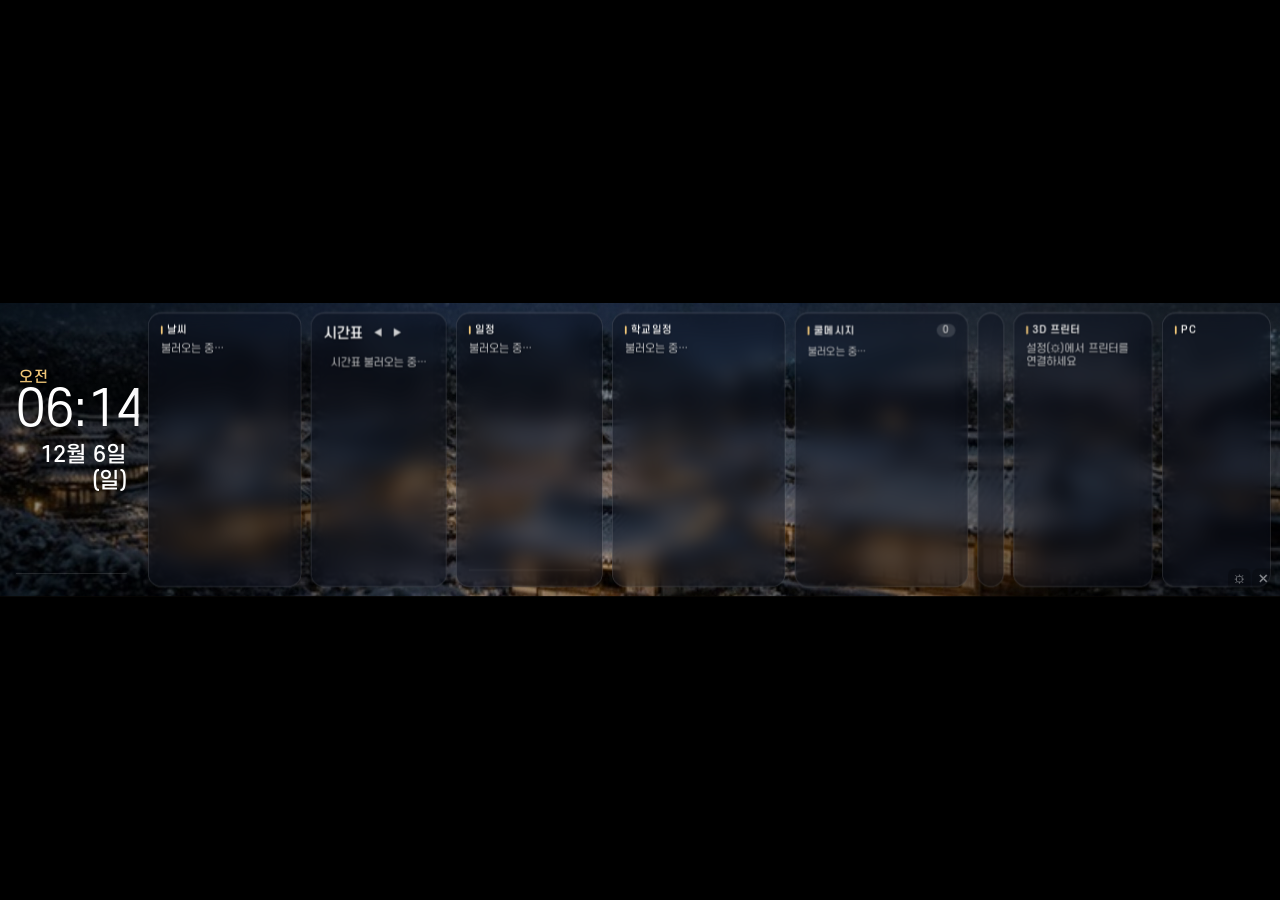
==== commit 3f669b38: "세로 모드: 패널을 내용 높이대로 배치(날씨·일정·프린터 잘림, 칩 눌림, 바로가기·CPU 겹침 해결) Co-Authored-By: Claude Opus 5.5 <noreply@a" ====
--- a/web/index.html
+++ b/web/index.html
@@ -330,6 +330,25 @@
     .mi .b { font-size: 16px; } .ring .v b { font-size: 17px; } .ring .v span { font-size: 12px; } .ring-row { gap: 6px 4px; }
     .spark .lbl { font-size: 12px; white-space: nowrap; gap: 6px; } .spark .lbl span { overflow: hidden; text-overflow: ellipsis; }
   }
+  /* 세로 모드: 패널 높이를 가로 폭 비율(--w)로 나누면 내용이 잘림 → 내용 높이대로 두고 남는 칸만 늘림 (스타일 끝에 있어야 위 규칙을 덮어씀) */
+  body.portrait #root > .panel { flex: 0 0 auto; }
+  body.portrait #root > #eventsPanel, body.portrait #root > #msg, body.portrait #root > #school, body.portrait #root > #pc { flex: 1 1 0; min-height: 150px; }
+  body.portrait #root > #msg.empty { flex: 0 0 auto; min-height: 0; }
+  body.portrait #clock { padding: 18px 16px 50px; position: relative; }   /* PC 한 줄(#pcMini)을 시계 칸 아래에 (화면 맨 아래 바로가기와 안 겹치게) */
+  body.portrait #todayBox { margin-top: 12px; }
+  body.portrait #cal { display: none; }   /* 달력은 일정 상세 화면에서 */
+  body.portrait #root > #apps { flex: 0 0 52px !important; padding: 6px 86px 6px 10px !important; }   /* 오른쪽은 ⚙·✕ 자리 */
+  body.portrait #appsList { justify-content: space-between; height: 100%; align-items: center; }
+  /* 프린터(계정 방식): 원을 왼쪽, 글자를 오른쪽에 — 높이 절반 */
+  body.portrait #printer.nocam #prbody { display: grid; grid-template-columns: 132px 1fr; grid-template-rows: auto auto auto 1fr; column-gap: 14px; row-gap: 4px; align-items: center; text-align: left; }
+  body.portrait #printer.nocam .prring { grid-row: 1 / 5; grid-column: 1; width: 132px; height: 132px; margin: 0; }
+  body.portrait #printer.nocam .prring .c b { font-size: 38px; }
+  body.portrait #printer.nocam .prn { grid-column: 2; min-height: 0; -webkit-line-clamp: 1; font-size: 18px; }
+  body.portrait #printer.nocam .prst { grid-column: 2; justify-self: start; }
+  body.portrait #printer.nocam .prt { grid-column: 2; }
+  body.portrait #printer.nocam .prchips { grid-column: 2; margin-top: 2px; }
+  body.portrait #printer.nocam .prchips span { flex-direction: row; justify-content: space-between; align-items: baseline; padding: 4px 8px; }
+  body.portrait #printer.nocam .prchips b { font-size: 16px; }
 </style>
 <link rel="stylesheet" href="detail.css">
 </head>
@@ -344,6 +363,8 @@
     <label><input type="radio" name="orient" value="landscape"> 가로 (1920×440)</label>
     <label><input type="radio" name="orient" value="portrait"> 세로 (440×1920)</label>
   </div>
+  <label for="setMon">표시할 모니터</label>
+  <div class="dragonRow"><select id="setMon" style="flex:1;min-width:0"></select><span class="hint" id="monHint"></span></div>
   <label>화면에 표시할 항목 · 순서 (◀ ▶ 로 왼쪽/오른쪽 이동)</label>
   <div class="chk" id="setPanels">
     <label class="ord"><button type="button" class="mv" data-mv="-1">◀</button><input type="checkbox" value="weather"> 날씨<button type="button" class="mv" data-mv="1">▶</button></label>
@@ -610,7 +631,14 @@
   inputs.forEach(i => { i.disabled = !i.checked && n >= max; i.parentElement.classList.toggle('dis', i.disabled); });
 }
 let KMA_ON = false, PRINTER = {};
+async function fillMonitors() {
+  if (!pywebview.api.get_monitors) { $('setMon').innerHTML = '<option value="">자동</option>'; return; }
+  const r = await pywebview.api.get_monitors(); MON_WANT = r.want || '';
+  $('setMon').innerHTML = '<option value="">자동 (가로·세로 띠 모니터 찾기)</option>' + (r.list || []).map(m => `<option value="${esc(m.id)}" ${m.id === r.want ? 'selected' : ''}>${esc(m.name)}${m.id === r.current ? ' ← 지금' : ''}</option>`).join('');
+}
+let MON_WANT = '';
 function openSettings() {
+  fillMonitors();
   const list = (tt && tt.teachers) || teacherList;
   const cur = tt ? tt.teacher : '';
   $('setTeacher').innerHTML = list.map(t => `<option ${t === cur ? 'selected' : ''}>${esc(t)}</option>`).join('');
@@ -1075,6 +1103,8 @@
     if (window.weatherFxOn) weatherFxOn($('wfxOn').checked);
     if (pywebview.api.set_autostart && $('autoStart').checked !== !!AUTOSTART) pywebview.api.set_autostart($('autoStart').checked).then(v => { AUTOSTART = !!v; });
     if (pywebview.api.set_weather_fx) pywebview.api.set_weather_fx($('wfxOn').checked);
+    const mw = $('setMon').value;
+    if (pywebview.api.set_monitor && mw !== MON_WANT) { MON_WANT = mw; pywebview.api.set_monitor(mw); }
     const pr = { ip: $('prIp').value.trim(), code: $('prCode').value.trim(), serial: $('prSerial').value.trim() };
     if (pywebview.api.set_printer && pr.ip && (pr.ip !== (PRINTER.ip || '') || pr.serial !== (PRINTER.serial || '') || pr.code)) { await pywebview.api.set_printer(pr); PRINTER = { ip: pr.ip, serial: pr.serial }; setTimeout(loadPrinter, 3000); }
     const kk = $('kmaKey').value.trim();
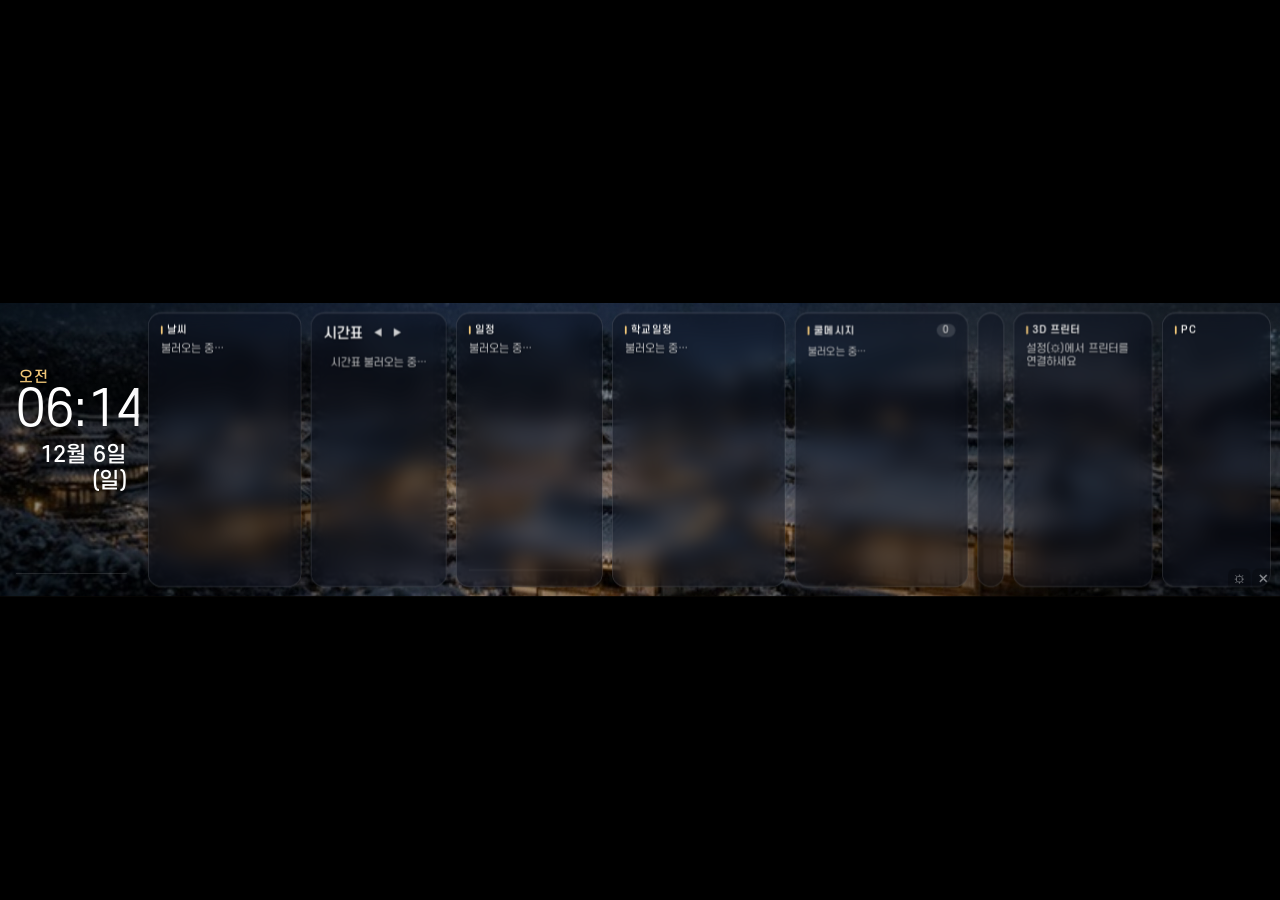
==== commit 82b0ceb6: "세로 모드: 프린터 칸을 얇은 가로 막대로, 날씨 위 여백 줄임 Co-Authored-By: Claude Opus 5.5 <noreply@anthropic.com> Claude-S" ====
--- a/web/index.html
+++ b/web/index.html
@@ -331,24 +331,26 @@
     .spark .lbl { font-size: 12px; white-space: nowrap; gap: 6px; } .spark .lbl span { overflow: hidden; text-overflow: ellipsis; }
   }
   /* 세로 모드: 패널 높이를 가로 폭 비율(--w)로 나누면 내용이 잘림 → 내용 높이대로 두고 남는 칸만 늘림 (스타일 끝에 있어야 위 규칙을 덮어씀) */
-  body.portrait #root > .panel { flex: 0 0 auto; }
+  body.portrait #root > .panel { flex: 0 1 auto; min-height: 0; }   /* 내용이 많아 합이 넘치면 조금씩 줄어 화면 밖으로 밀려나지 않게 */
   body.portrait #root > #eventsPanel, body.portrait #root > #msg, body.portrait #root > #school, body.portrait #root > #pc { flex: 1 1 0; min-height: 150px; }
   body.portrait #root > #msg.empty { flex: 0 0 auto; min-height: 0; }
-  body.portrait #clock { padding: 18px 16px 50px; position: relative; }   /* PC 한 줄(#pcMini)을 시계 칸 아래에 (화면 맨 아래 바로가기와 안 겹치게) */
+  body.portrait #clock { padding: 10px 16px 44px; position: relative; justify-content: flex-start; }   /* 날씨 위 빈 공간 줄임 */
+  body.portrait #pcMini { bottom: 6px; }   /* PC 한 줄(#pcMini)을 시계 칸 아래에 (화면 맨 아래 바로가기와 안 겹치게) */
   body.portrait #todayBox { margin-top: 12px; }
   body.portrait #cal { display: none; }   /* 달력은 일정 상세 화면에서 */
   body.portrait #root > #apps { flex: 0 0 52px !important; padding: 6px 86px 6px 10px !important; }   /* 오른쪽은 ⚙·✕ 자리 */
   body.portrait #appsList { justify-content: space-between; height: 100%; align-items: center; }
-  /* 프린터(계정 방식): 원을 왼쪽, 글자를 오른쪽에 — 높이 절반 */
-  body.portrait #printer.nocam #prbody { display: grid; grid-template-columns: 132px 1fr; grid-template-rows: auto auto auto 1fr; column-gap: 14px; row-gap: 4px; align-items: center; text-align: left; }
-  body.portrait #printer.nocam .prring { grid-row: 1 / 5; grid-column: 1; width: 132px; height: 132px; margin: 0; }
-  body.portrait #printer.nocam .prring .c b { font-size: 38px; }
-  body.portrait #printer.nocam .prn { grid-column: 2; min-height: 0; -webkit-line-clamp: 1; font-size: 18px; }
-  body.portrait #printer.nocam .prst { grid-column: 2; justify-self: start; }
-  body.portrait #printer.nocam .prt { grid-column: 2; }
-  body.portrait #printer.nocam .prchips { grid-column: 2; margin-top: 2px; }
-  body.portrait #printer.nocam .prchips span { flex-direction: row; justify-content: space-between; align-items: baseline; padding: 4px 8px; }
-  body.portrait #printer.nocam .prchips b { font-size: 16px; }
+  /* 프린터(계정 방식) 세로: 얇은 가로 막대 */
+  body.portrait #printer.nocam #prbody { display: flex; flex-direction: column; align-items: stretch; text-align: left; gap: 6px; }
+  .phb-top { display: flex; align-items: baseline; gap: 10px; }
+  .phb-nm { flex: 1; min-width: 0; font-size: 18px; white-space: nowrap; overflow: hidden; text-overflow: ellipsis; }
+  .phb-pct { font-size: 30px; font-weight: 600; line-height: 1; } .phb-pct small { font-size: 16px; color: var(--muted); margin-left: 1px; }
+  .phb-bar { height: 12px; border-radius: 6px; background: rgba(255,255,255,.12); overflow: hidden; }
+  .phb-bar i { display: block; height: 100%; background: var(--accent); box-shadow: 0 0 10px var(--accent); transition: width 1s ease; }
+  .phb-bar.pause i { background: var(--muted); box-shadow: none; }
+  .phb-bot { display: flex; justify-content: space-between; gap: 8px; font-size: 14px; color: var(--muted); white-space: nowrap; }
+  .phb-bot span { overflow: hidden; text-overflow: ellipsis; } .phb-bot .phb-t { flex: none; }
+  .phb-ly { font-size: 14px; color: var(--muted); flex: none; } .phb-bot b { color: var(--text); font-size: 16px; font-weight: 600; }
 </style>
 <link rel="stylesheet" href="detail.css">
 </head>
@@ -962,14 +964,23 @@
   const p = prData;
   if (!p.configured) { $('prState').textContent = ''; $('prbody').innerHTML = '<div class="muted">설정(⚙)에서 프린터를 연결하세요</div>'; return; }
   const st = PR_STATE[p.state] || p.state || (p.connected ? '' : '연결 안 됨');
-  $('prState').textContent = p.camera === false ? '' : st; $('printer').classList.toggle('nocam', p.camera === false);
+  const port = document.body.classList.contains('portrait');
+  $('prState').textContent = p.camera === false && !port ? '' : st; $('printer').classList.toggle('nocam', p.camera === false);
   const run = p.state === 'RUNNING' || p.state === 'PAUSE' || p.state === 'PREPARE';
   const pct = p.percent ?? 0;
   const nm = esc((p.name || '').replace(/\.(gcode|3mf)$/i, ''));
   const tmp = (v, t) => v != null ? `${Math.round(v)}°${t ? `<small>/${Math.round(t)}</small>` : ''}` : '-';
   const err = !p.connected && p.error ? `<div class="err">${esc(p.error)}</div>` : '';
   let html;
-  if (p.camera === false) {   // 계정 방식(카메라 없음): 원형 진행률 + 남은 시간·완료 시각 + 온도 칩
+  if (p.camera === false && port) {   // 세로 모드: 얇은 가로 막대 (이름·막대·% / 남은 시간·완료·온도)
+    const show = run || p.state === 'FINISH';
+    const eta = run && p.remaining != null ? (t => `${t.getHours()}:${pad(t.getMinutes())}`)(new Date(Date.now() + p.remaining * 60000)) : '';
+    html = `${!p.connected && p.error ? `<div class="err">${esc(p.error)}</div>` : ''}
+      <div class="phb-top"><span class="phb-nm">${show ? nm : '출력 대기 중'}</span>${p.layers && show ? `<span class="phb-ly">${p.layer ?? 0}/${p.layers}층</span>` : ''}<b class="phb-pct">${show ? pct + '<small>%</small>' : ''}</b></div>
+      <div class="phb-bar${p.state === 'PAUSE' ? ' pause' : ''}"><i style="width:${show ? pct : 0}%"></i></div>
+      <div class="phb-bot"><span>${run && p.remaining != null ? `<b>${prLeft(p.remaining)}</b> 남음 · ${eta} 완료` : p.state === 'FINISH' ? '<b>출력 완료</b>' : ''}</span>
+        <span class="phb-t">노즐 <b>${p.nozzle != null ? Math.round(p.nozzle) + '°' : '-'}</b> 베드 <b>${p.bed != null ? Math.round(p.bed) + '°' : '-'}</b></span></div>`;
+  } else if (p.camera === false) {   // 계정 방식(카메라 없음): 원형 진행률 + 남은 시간·완료 시각 + 온도 칩
     const R = 62, C = 2 * Math.PI * R, show = run || p.state === 'FINISH';
     const eta = run && p.remaining != null ? (t => `${t.getHours()}:${pad(t.getMinutes())}`)(new Date(Date.now() + p.remaining * 60000)) : '';
     html = `<div class="prn${!p.connected && p.error ? ' perr' : ''}">${!p.connected && p.error ? esc(p.error) : show ? nm : '출력 대기 중'}</div>
--- a/web/detail.css
+++ b/web/detail.css
@@ -150,7 +150,7 @@
 body.portrait .dcol, body.portrait .dside { grid-template-rows: auto; grid-auto-rows: minmax(0, 1fr); }
 body.portrait .wt { grid-template-columns: 56px repeat(5, 1fr); gap: 3px; }
 body.portrait .wt-p { font-size: 13px; padding-left: 2px; } body.portrait .wt-p small { display: none; }
-body.portrait .wt-c { padding: 2px 5px; } body.portrait .wt-c b { font-size: 13px; } body.portrait .wt-c small { display: none; }
+body.portrait .wt-c { padding: 2px 4px; align-items: center; justify-content: center; text-align: center; } body.portrait .wt-c b { font-size: 13px; white-space: normal; flex: 1 1 auto; word-break: break-all; display: -webkit-box; -webkit-line-clamp: 3; -webkit-box-orient: vertical; line-height: 1.15; } body.portrait .wt-c small { display: none; }   /* 세로: 과목명을 줄바꿈해 다 보이게 */
 body.portrait .wt-h { font-size: 14px; } body.portrait .wt-h em { display: none; }
 body.portrait .tclock .bt { font-size: 96px; }
 body.portrait .evform { grid-template-columns: 1fr 1fr; }
@@ -196,3 +196,4 @@
 .prbar.big i { display: block; height: 100%; background: var(--accent); }
 .prd.nocam .prcamwait { color: var(--text); font-size: 30px; line-height: 1.4; }
 .prd.nocam .prbig { font-size: 120px; font-weight: 600; color: var(--accent); }
+body.portrait .dgrid.today .dcard { overflow: hidden; }   /* 하루 흐름 칸이 몇 px 넘치던 것 */
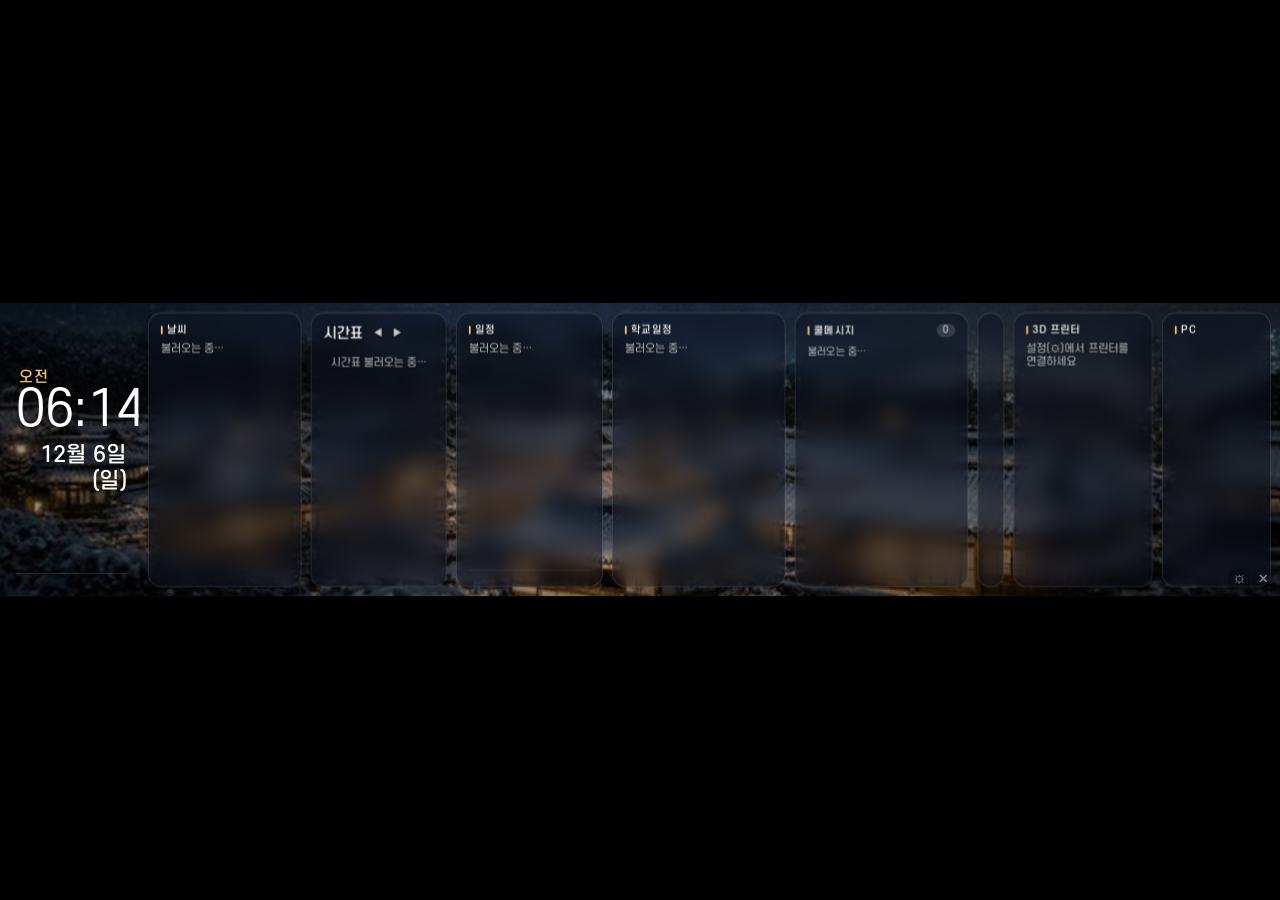
==== commit ea32e5b7: "안정성 점검(연동·화면): 프린터 연결·ffmpeg 정리, 기상청 결측·장애 처리, 쿨메신저 경로 재탐색, 화면 오류·폴링 겹침·오알림 방지 Co-Authored-By: Claud" ====
--- a/web/index.html
+++ b/web/index.html
@@ -243,7 +243,7 @@
   #cal .g { display: grid; grid-template-columns: repeat(7, 1fr); text-align: center; font-size: 15px; row-gap: 1px; }
   #cal .g span { position: relative; line-height: 21px; color: var(--text); opacity: .85; }
   #cal .g .wk { color: var(--muted); font-size: 14px; }
-  #cal .g .sun { color: #f3a5a0; } #cal .g .sat { color: #a9cdf5; }
+  #cal .g .sun { color: #f3a5a0; display: block; padding: 0; font-size: inherit; justify-content: initial; }   /* 일출 줄 .sun 스타일이 일요일 칸에 걸려 아래로 밀리던 것 */ #cal .g .sat { color: #a9cdf5; }
   #cal .g .out { opacity: .4; }
   #cal .g .td { background: var(--accent); color: #1a120c; border-radius: 6px; font-weight: 600; opacity: 1; }
   #cal .g .has::after { content: ""; position: absolute; left: 50%; bottom: 0; width: 4px; height: 4px; margin-left: -2px; border-radius: 50%; background: var(--accent); }
@@ -340,6 +340,14 @@
   body.portrait #cal { display: none; }   /* 달력은 일정 상세 화면에서 */
   body.portrait #root > #apps { flex: 0 0 52px !important; padding: 6px 86px 6px 10px !important; }   /* 오른쪽은 ⚙·✕ 자리 */
   body.portrait #appsList { justify-content: space-between; height: 100%; align-items: center; }
+  /* 프린터 알림 세로: 아이콘 → 제목 → 파일·원인·정보 → 확인 버튼, 위에서 아래로 가운데 정렬 */
+  body.portrait #pralert .box { display: flex; flex-direction: column; align-items: center; text-align: center; gap: 14px; padding: 0 28px; }
+  body.portrait #pralert .ic { width: 150px; height: 150px; font-size: 96px; margin-bottom: 10px; }
+  body.portrait #pralert .ttl { font-size: 46px; line-height: 1.25; word-break: keep-all; }
+  body.portrait #pralert .nm { font-size: 26px; white-space: normal; word-break: keep-all; }
+  body.portrait #pralert .why { font-size: 24px; word-break: keep-all; }
+  body.portrait #pralert .meta { font-size: 20px; word-break: keep-all; line-height: 1.6; white-space: pre-line; }
+  body.portrait #pralert button { margin-top: 26px; align-self: stretch; text-align: center; padding: 26px 0; font-size: 36px; }
   /* 프린터(계정 방식) 세로: 얇은 가로 막대 */
   body.portrait #printer.nocam #prbody { display: flex; flex-direction: column; align-items: stretch; text-align: left; gap: 6px; }
   .phb-top { display: flex; align-items: baseline; gap: 10px; }
@@ -557,8 +565,11 @@
 }
 async function loadWeather() {
   const d = await pywebview.api.get_weather();
+  if (!d || d.error || !d.current || !(d.hourly && d.hourly.time) || !(d.daily && d.daily.time)) {   // 일부만 온 날씨로는 그리지 않음 (예전 값 유지)
+    if (!weatherData) $('wbody').innerHTML = `<div class="err">날씨 오류: ${esc((d && d.error) || '데이터 부족')}</div>`;
+    return;
+  }
   weatherData = d; if (window.onDataChange) onDataChange('weather');
-  if (d.error) { $('wbody').innerHTML = `<div class="err">날씨 오류: ${esc(d.error)}</div>`; return; }
   $('wname').textContent = weatherName + (d.source ? ' · ' + d.source : '');
   const c = d.current, [ic, desc] = wmo(c.weather_code, c.is_day), air = d.air || {};
   if (window.updateWeatherFx) updateWeatherFx(c.weather_code, c.is_day, c.wind_speed_10m);   // 비·눈·구름 효과
@@ -794,6 +805,7 @@
 let eventsCache = [], eventsErr = null;
 async function loadEvents() {
   const r = await pywebview.api.get_events();
+  if (!r) return;
   if (r.error && !r.events) { $('events').innerHTML = `<div class="muted" style="font-size:17px;line-height:1.6">${esc(r.error)}</div>`; renderCal(); return; }
   eventsCache = r.events || []; eventsErr = r.error;
   renderEvents();
@@ -886,6 +898,7 @@
 const speed = b => b > 1048576 ? (b / 1048576).toFixed(1) + 'MB/s' : (b / 1024).toFixed(0) + 'KB/s';
 async function loadSystem() {
   const s = await pywebview.api.get_system();
+  if (!s) return;
   let h = '<div class="ring-row">' + ring(s.cpu, 'CPU') + ring(s.ram, 'RAM');
   h += s.gpu ? ring(s.gpu.load, `GPU ${Math.round(s.gpu.temp)}°`) : '';
   h += s.battery != null ? ring(s.battery, '배터리') : ring(s.disk, '디스크');
@@ -907,7 +920,7 @@
 let msgData = { count: 0, items: [], source: 'none', error: '' };
 const timeAgo = iso => { const m = Math.round((Date.now() - new Date(iso)) / 60000); return m < 1 ? '방금' : m < 60 ? `${m}분 전` : m < 1440 ? `${Math.floor(m / 60)}시간 전` : `${Math.floor(m / 1440)}일 전`; };
 async function loadMessages() {
-  msgData = await pywebview.api.get_messages() || msgData;
+  msgData = Object.assign({ count: 0, items: [] }, (await pywebview.api.get_messages()) || msgData);
   renderMessages();
   if (window.onDataChange) onDataChange('messages');
 }
@@ -930,7 +943,9 @@
   const why = PR_STAGE[p.stage] || (p.print_error ? `오류 코드 ${Number(p.print_error).toString(16).toUpperCase()}` : '') || (p.hms && p.hms.length ? `HMS 경고 ${p.hms.length}건` : '');
   el.querySelector('.why').textContent = kind === 'done' ? '결과물을 꺼내 주세요' : why ? `원인: ${why}` : '프린터 화면이나 Bambu Studio 에서 상태를 확인하세요';
   const d = new Date();
-  el.querySelector('.meta').textContent = `${pad(d.getHours())}:${pad(d.getMinutes())} · ${kind === 'done' ? '100%' : `${p.percent ?? 0}% · ${p.layer ?? 0}/${p.layers ?? '-'}층`} · 노즐 ${p.nozzle != null ? Math.round(p.nozzle) + '°' : '-'} · 베드 ${p.bed != null ? Math.round(p.bed) + '°' : '-'}`;
+  const parts = [`${pad(d.getHours())}:${pad(d.getMinutes())}`, kind === 'done' ? '100%' : `${p.percent ?? 0}% · ${p.layer ?? 0}/${p.layers ?? '-'}층`,
+    `노즐 ${p.nozzle != null ? Math.round(p.nozzle) + '°' : '-'} · 베드 ${p.bed != null ? Math.round(p.bed) + '°' : '-'}`];
+  el.querySelector('.meta').textContent = parts.join(document.body.classList.contains('portrait') ? '\n' : ' · ');   // 세로: 항목별로 줄바꿈
 }
 function hidePrAlert(ack) {
   $('pralert').className = ''; window.PR_ALERT = false;
@@ -940,10 +955,11 @@
   const st = p.connected ? p.state : null, prev = prPrev;
   if (st) prPrev = st;
   if (!st) return;
+  if (st === 'RUNNING' || st === 'PREPARE') { try { localStorage.removeItem('prAck'); } catch (e) {} }   // 새 출력이 시작되면 예전 확인 기록은 지움 (같은 파일 다시 출력해도 알림)
   const key = `${st}|${p.name || ''}|${p.layer ?? ''}`;
-  const alarm = st === 'PAUSE' || st === 'FAILED';
+  const alarm = st === 'PAUSE' || (st === 'FAILED' && Number(p.print_error) !== 50348044);   // 50348044(0x0300400C) = 사용자가 취소 → 실패 알림 아님
   if ($('pralert').classList.contains('on') && !alarm && st !== 'FINISH') { hidePrAlert(false); return; }   // 다시 출력 시작하면 자동으로 닫힘
-  const fire = (alarm && (prev !== st)) || (st === 'FINISH' && prev && prev !== 'FINISH');   // 완료는 출력 중에서 넘어올 때만
+  const fire = prev != null && ((alarm && prev !== st) || (st === 'FINISH' && ['RUNNING', 'PREPARE', 'PAUSE'].includes(prev)));   // 켤 때 이미 멈춰 있던 건 안 띄움, 완료는 출력 중에서 넘어올 때만
   let acked = ''; try { acked = localStorage.getItem('prAck') || ''; } catch (e) {}
   if (fire && key !== acked) { prAlertKey = key; showPrAlert(p); }
 }
@@ -1051,7 +1067,8 @@
 }
 if (document.fonts) document.fonts.ready.then(fitAll);
 window.addEventListener('resize', fitAll);
-new MutationObserver(() => { cancelAnimationFrame(window._fitT); window._fitT = requestAnimationFrame(fitAll); })   // 그리기 전에 정리 → 넘친 항목이 잠깐 보였다 사라지는 깜빡임 없음
+new MutationObserver(recs => { if (recs.every(r => r.target.closest && r.target.closest('#time, #ampm, #dclock, .bt, .bs, .prcamwait'))) return;   // 매초 바뀌는 시계만이면 넘침 정리 안 함 (CPU 절약)
+  cancelAnimationFrame(window._fitT); window._fitT = requestAnimationFrame(fitAll); })   // 그리기 전에 정리 → 넘친 항목이 잠깐 보였다 사라지는 깜빡임 없음
   .observe(document.body, { childList: true, subtree: true });
 
 /* ---------- 무대 맞춤: 창/배율이 달라도 1920×440 디자인을 그대로 축소·확대 ---------- */
@@ -1072,9 +1089,10 @@
 addEventListener('resize', fitStage); fitStage();
 
 /* ---------- 시작 ---------- */
+const once = f => { let busy = false; return async () => { if (busy) return; busy = true; try { await f(); } catch (e) {} finally { busy = false; } }; };
 tickClock(); setInterval(tickClock, 1000);
 window.addEventListener('pywebviewready', async () => {
-  const cfg = await pywebview.api.get_config();
+  let cfg = {}; try { cfg = (await pywebview.api.get_config()) || {}; } catch (e) {}   // 설정을 못 읽어도 나머지는 돌게
   weatherName = cfg.weather_name; $('wname').textContent = cfg.weather_name; schoolUrl = cfg.school_url || '';
   if (cfg.max_panels) MAX_PANELS = cfg.max_panels;
   if (cfg.night) NIGHT = Object.assign(NIGHT, cfg.night);
@@ -1155,10 +1173,10 @@
     const r = await pywebview.api.launch_app(b.dataset.app);
     appToast(r && r.ok ? `${a ? a.name : ''} 실행` : (r && r.error) || '실행하지 못했습니다');
   });
-  setInterval(loadSystem, 2000);
-  setInterval(loadMessages, 10 * 1000);
+  setInterval(once(loadSystem), 2000);   // 앞 호출이 안 끝났으면 건너뜀 (멈췄을 때 호출이 쌓이지 않게)
+  setInterval(once(loadMessages), 10 * 1000);
   $('praOk').onclick = () => hidePrAlert(true);
-  loadPrinter(); setInterval(loadPrinter, 5000); setInterval(loadPrinterFrame, 1000);
+  loadPrinter(); setInterval(once(loadPrinter), 5000); setInterval(once(loadPrinterFrame), 1000);
   setInterval(loadWeather, 15 * 60 * 1000);
   setInterval(loadEvents, 10 * 60 * 1000);
   setInterval(loadTimetable, 60 * 1000);   // 사이트 변경사항(실시간 동기화) 반영
